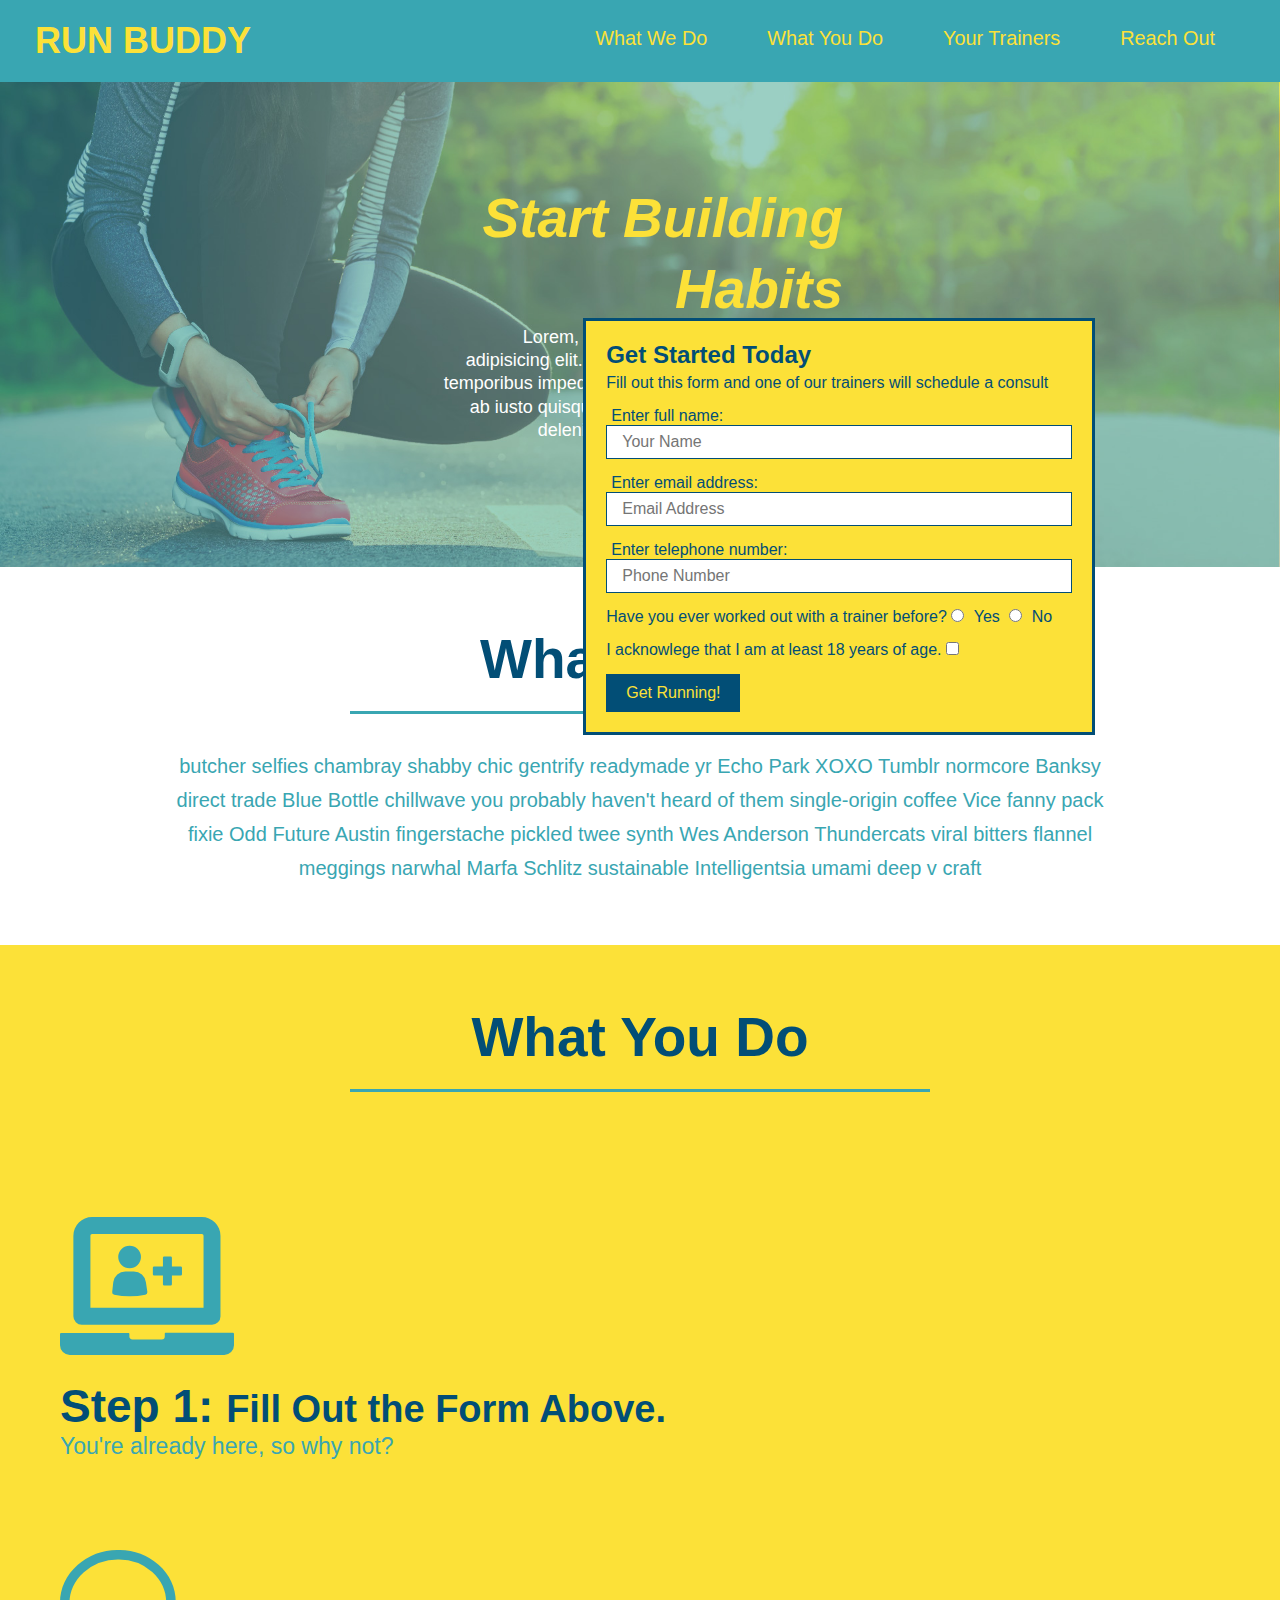
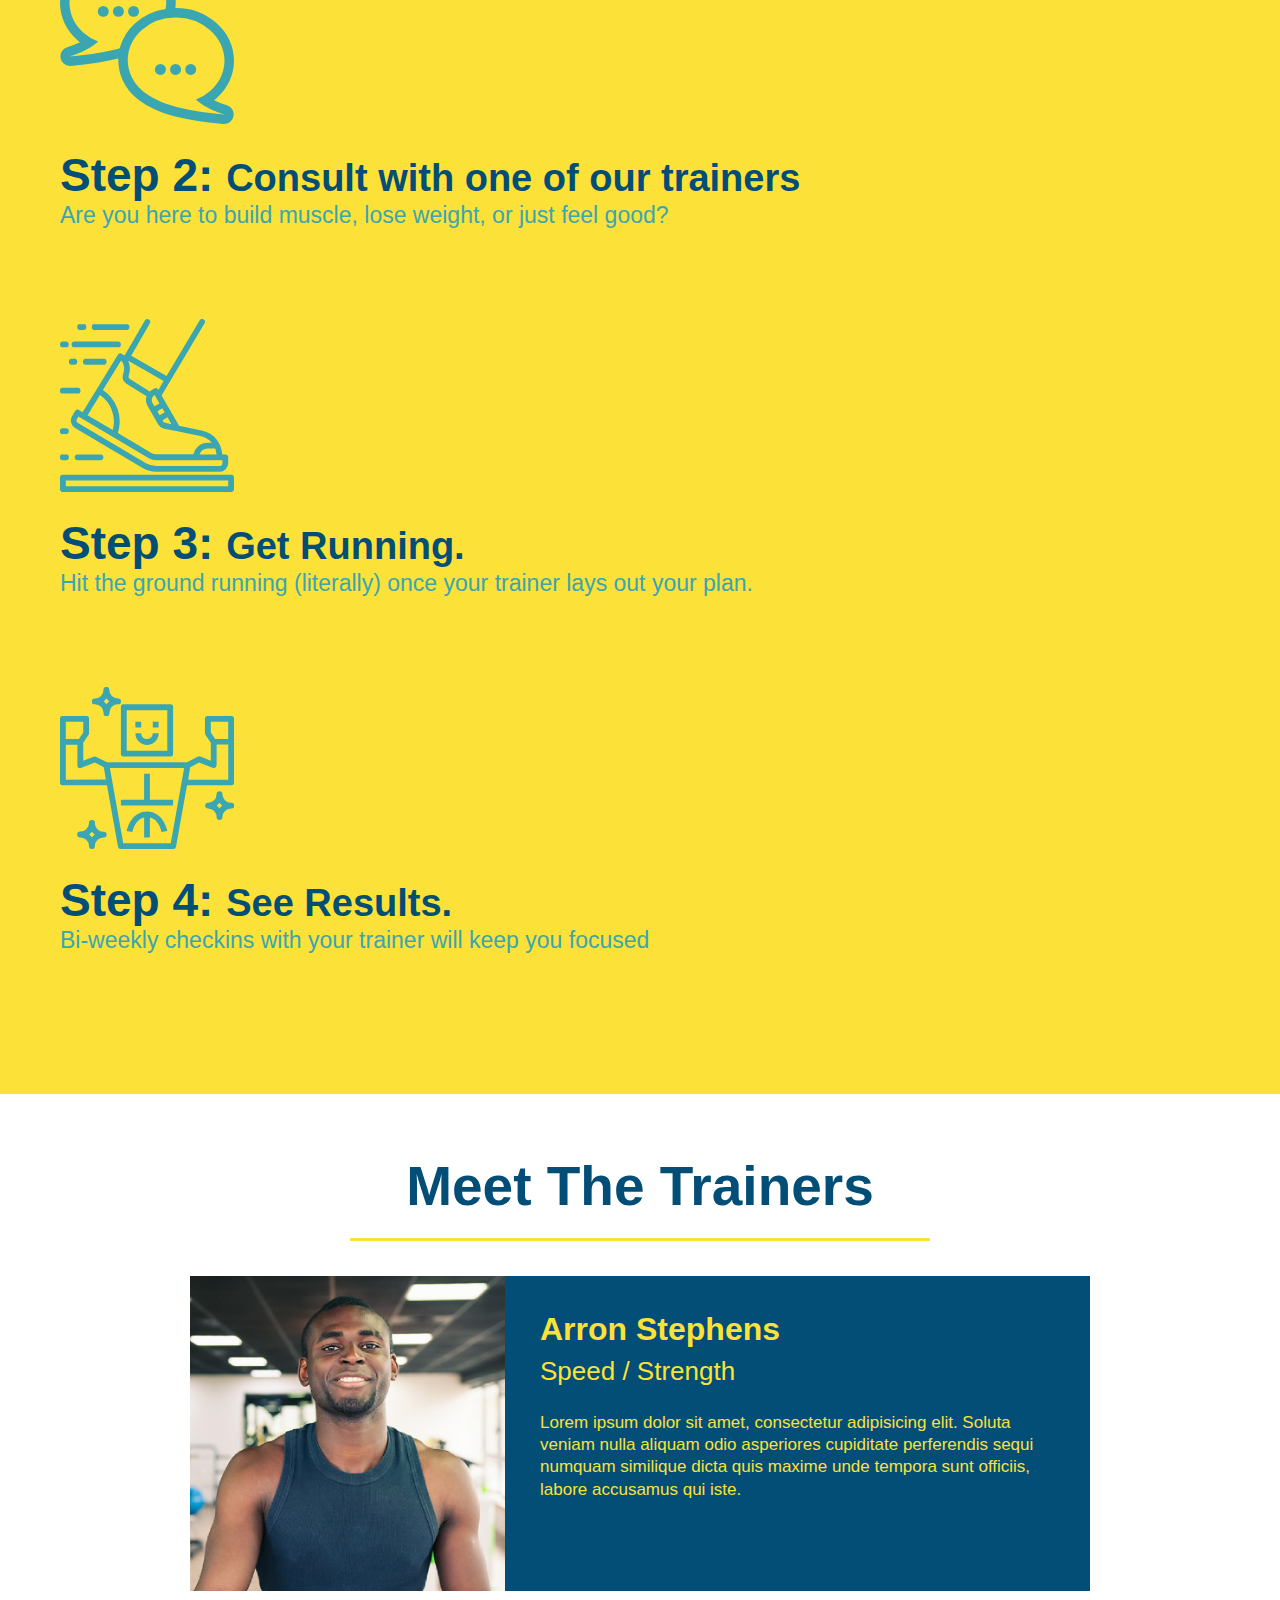
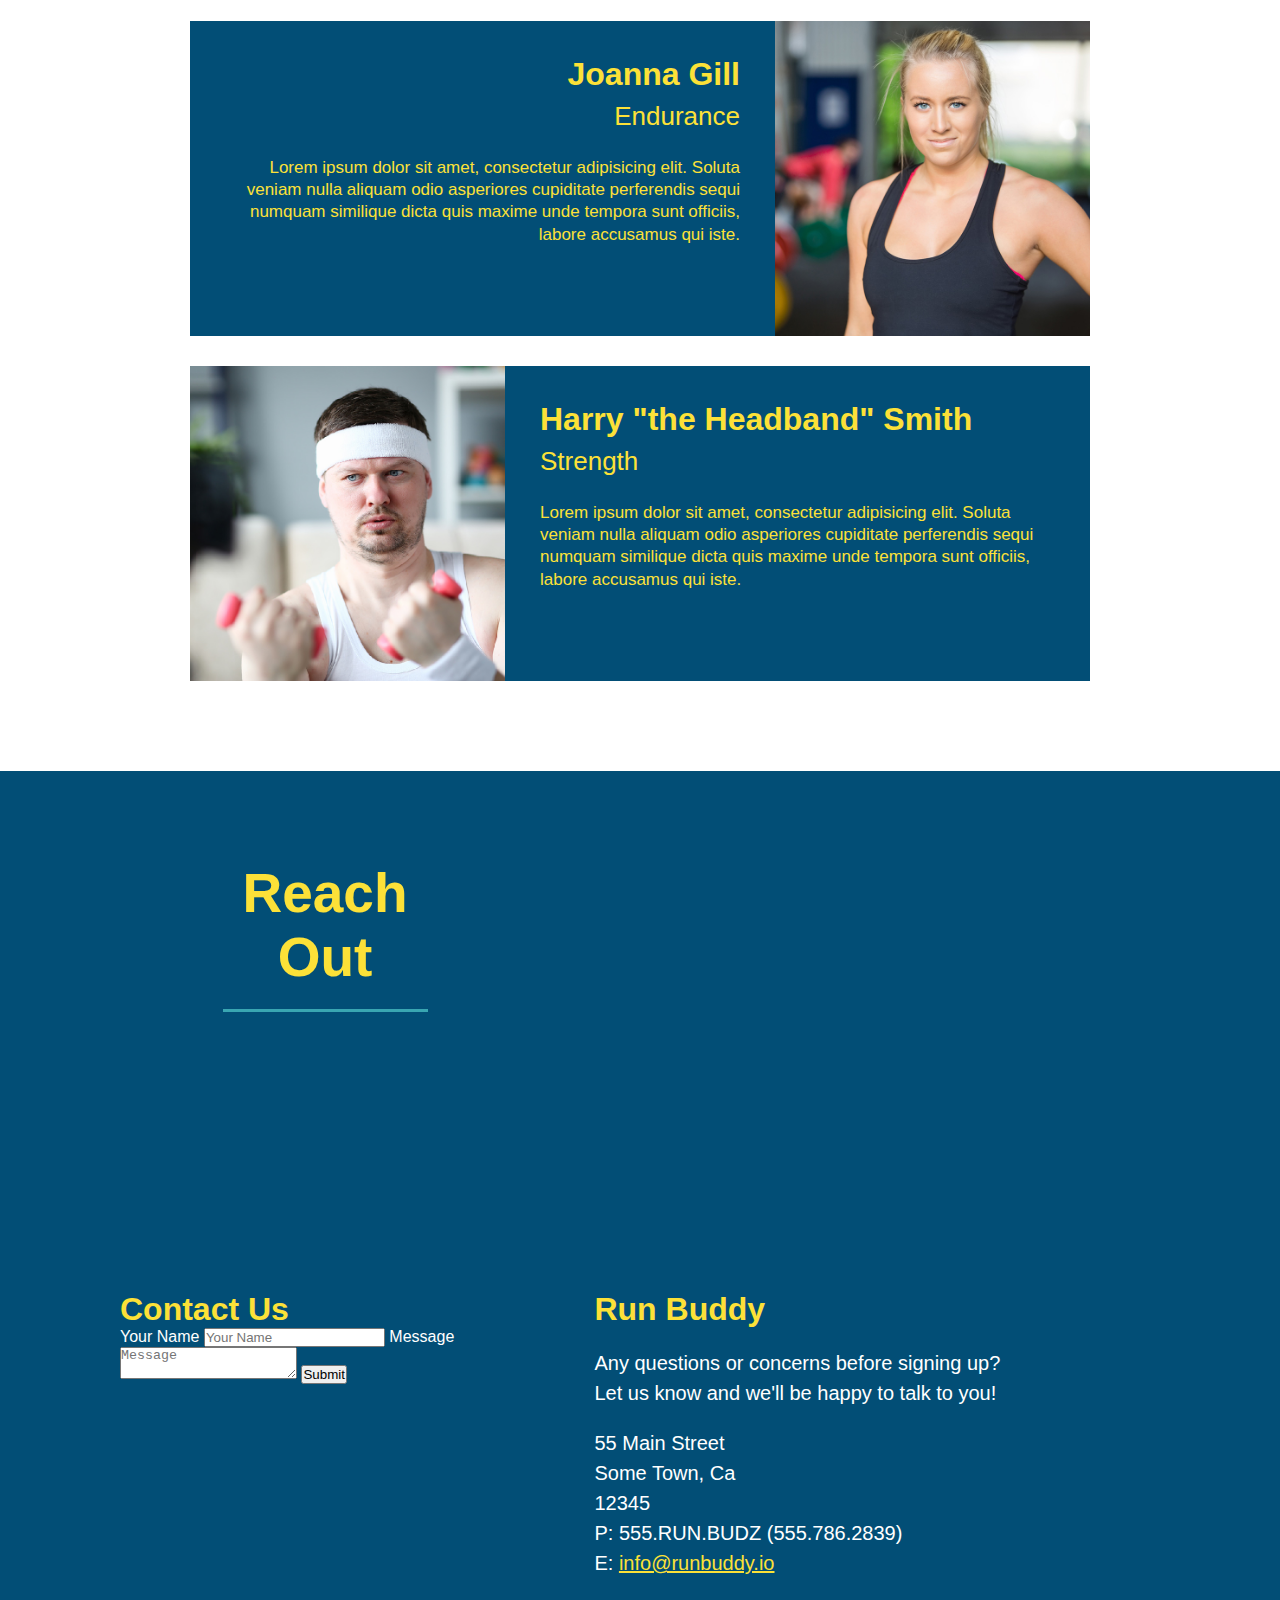
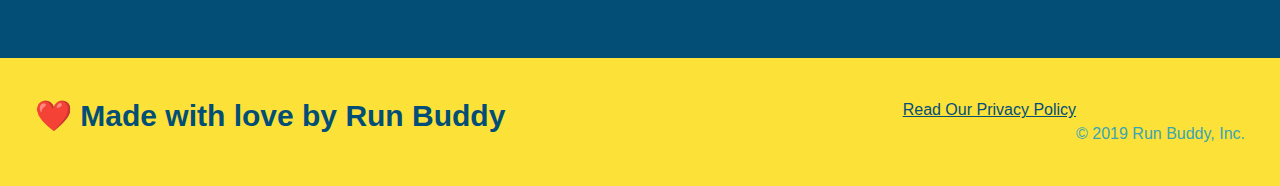
==== index.html @ 44c0817c "added flex-row to titles" ====
<!DOCTYPE html>
<html lang="en">
    <head>
        <link rel="stylesheet" href="./assets/css/style.css"/>
        <meta charset="UTF-8" />
        <title>Run Buddy</title>
    </head>
    <body>

        <!-- navigation -->
        <header>

            <h1>
                RUN BUDDY
            </h1>

            <nav>
                
                <!-- Unordered list element -->
                <ul>
                    <!-- List item element-->
                    <li>
                        <!-- Anchor element -->
                        <a href="#what-we-do">What We Do</a>
                    </li>

                    <li>
                        <a href="#what-you-do">What You Do</a>
                    </li>

                    <li>
                        <a href="#your-trainers">Your Trainers</a>
                    </li>

                    <li>
                        <a href="#reach-out">Reach Out</a>
                    </li>
                </ul>
            </nav>
        </header>

        <!-- hero/jumbotron -->
        <section class="hero">

            <div class="hero-cta">
                <h2>Start Building Habits</h2>
                <p>Lorem, ipsum dolor sit amet consectetur adipisicing elit. Perferendis laudantium dolorem temporibus impedit dolores dignissimos odit, quod ab iusto quisquam fugiat, quibusdam similique, deleniti velit quae sunt. Consequuntur, voluptatibus dignissimos!</p>
            </div>

            <div class="hero-form">
                <h3>Get Started Today</h3>
                <p>Fill out this form and one of our trainers will schedule a consult</p>
            <form>
                <label for="name">Enter full name:</label>
                <input type="text" placeholder="Your Name" name="name" id="name" class="form-input"/>

                <label for="email">Enter email address:</label>
                <input type="email" placeholder="Email Address" name="email" id="email" class="form-input"/>

                <label for="phone">Enter telephone number:</label>
                <input type="tel" placeholder="Phone Number" name="phone" id="phone" class="form-input"/>
                 </p>
                <p>
                    Have you ever worked out with a trainer before?
                    <input type="radio" name="trainer-confirm" id="trainer-yes" />
                    <label for="trainer-yes">Yes</label>
                    <input type="radio" name="trainer-confirm" id="trainer-no" />
                    <label for="trainer-no">No</label>

                </p>
                <p>
                    I acknowlege that I am at least 18 years of age.
                    <input type="checkbox" name="age-confirm" id="age-yes" />
                    
                </p>
                <button type="submit">
                    Get Running!
                </button>
            </form>
            </div>

            <!-- End Hero -->

        </section>

        <!-- "What We Do" section-->
        <section id="what-we-do" class="intro">
            <div class="flex-row">
                <h2 class="section-title primary border">What We Do</h2>
            </div> 
                <div class="flex-row">
                    <p>
                     butcher selfies chambray shabby chic gentrify readymade yr Echo Park XOXO Tumblr normcore Banksy direct trade Blue Bottle chillwave you probably haven't heard of them single-origin coffee Vice fanny pack fixie Odd Future Austin fingerstache pickled twee synth Wes Anderson Thundercats viral bitters flannel meggings narwhal Marfa Schlitz sustainable Intelligentsia umami deep v craft
                     </p>
                </div>
        </section>

        <!-- "What You Do" section-->
        <section id="what-you-do" class="steps">
            <div class="flex-row">
                <h2 class="section-title secondary-border">What You Do</h2>
            </div>

            <div>
                <img src="./assets/images/step-1.svg" alt="">
                <h3>Step 1: <span>Fill Out the Form Above.</span></h3>
                <p>You're already here, so why not?</p>
            </div>

            <div>
                <img src="./assets/images/step-2.svg" alt="">
                <h3>Step 2: <span>Consult with one of our trainers</span></h3>
                <p>Are you here to build muscle, lose weight, or just feel good?</p>
            </div>

            <div>
                <img src="./assets/images/step-3.svg" alt="">
                <h3>Step 3: <span>Get Running.</span></h3>
                <p>Hit the ground running (literally) once your trainer lays out your plan.</p>
            </div>

            <div>
                <img src="./assets/images/step-4.svg" alt="">
                <h3>Step 4: <span>See Results.</span></h3>
                <p>Bi-weekly checkins with your trainer will keep you focused</p>
            </div>
        </section>

        <!-- "meet the trainers" section-->
        <section id="your-trainers" class="trainers">
            <div class="flex-row">
                <h2 class="section-title primary-border">Meet The Trainers</h2>
            </div>

                <article class="trainer">
                <img src="./assets/images/trainer-1.jpg" alt="Arron Stephens in his workout clothes, ready to pump iron" />
                <div class="trainer-bio text-left">
                <h3>Arron Stephens</h3>
                <h4>Speed / Strength</h4>
                <p>
                    Lorem ipsum dolor sit amet, consectetur adipisicing elit. Soluta veniam nulla aliquam odio asperiores cupiditate perferendis sequi numquam similique dicta quis maxime unde tempora sunt officiis, labore accusamus qui iste.
                </p>
            </div>
            </article>

            <article class="trainer-2">
                <div class="trainer-bio text-right">
                <h3>Joanna Gill</h3>
                <h4>Endurance</h4>
                <p>
                    Lorem ipsum dolor sit amet, consectetur adipisicing elit. Soluta veniam nulla aliquam odio asperiores cupiditate perferendis sequi numquam similique dicta quis maxime unde tempora sunt officiis, labore accusamus qui iste.
                </p>
            </div>
            <img src="./assets/images/trainer-2.jpg" alt="Joanna Gill cooling off after a workout" />
            </article>

            <article class="trainer">
                <img src="./assets/images/trainer-3.jpg" alt="Harry Smith wearing a headband and lifting comically small pink weights" />
                <div class="trainer-bio text-left">
                <h3>Harry "the Headband" Smith</h3>
                <h4>Strength</h4>
                <p>
                    Lorem ipsum dolor sit amet, consectetur adipisicing elit. Soluta veniam nulla aliquam odio asperiores cupiditate perferendis sequi numquam similique dicta quis maxime unde tempora sunt officiis, labore accusamus qui iste.
                </p>
            </div>
            </article>
        </section>

        <!-- "reach out" section-->
        <section class="reach-out" id="reach-out">
            <div class="flex-row">
                <h2 class="section-title secondary-border">Reach Out</h2>
            </div>
            
            <div class="contact-info">
                <iframe src="https://www.google.com/maps/embed?pb=!1m18!1m12!1m3!1d3145.98929228166!2d-120.42271459999999!3d37.954035999999995!2m3!1f0!2f0!3f0!3m2!1i1024!2i768!4f13.1!3m3!1m2!1s0x8090c46e315aaf1b%3A0xb32d2fcd2023b726!2sMain%20St%2C%20Jamestown%2C%20CA%2095327!5e0!3m2!1sen!2sus!4v1584770293893!5m2!1sen!2sus" height="600" width="450" frameborder="0" style="border:0;" allowfullscreen="" aria-hidden="false" tabindex="0"></iframe>
            </div>

            <div class="contact-info">
                <h3>Contact Us</h3>
                <form>
                    <label for="contact-name">Your Name</label>
                    <input type="text" id="contact-name" placeholder="Your Name">

                    <label for="contact-message">Message</label>
                    <textarea id="contact-message" placeholder="Message"></textarea>
                    <button type="submit">Submit</button>
                </form>
            </div>

            <div>
                <h3>Run Buddy</h3>
                <p>Any questions or concerns before signing up?
                    <br />
                    Let us know and we'll be happy to talk to you!
                </p>
                <address>
                    55 Main Street <br/>
                    Some Town, Ca <br/>
                    12345<br/>
                    P: 555.RUN.BUDZ (555.786.2839)<br/>
                    E: <a href="mailto:info@runbuddy.io">info@runbuddy.io</a>
                </address>
            </div>
        </section>

        <!-- footer -->
        <footer>
            <h2>❤️ Made with love by Run Buddy</h2>

            <div>
                <a href="./privacy-policy.html">Read Our Privacy Policy</a><br />
                &copy; 2019 Run Buddy, Inc.
            </div>
        </footer>

    </body>
</html>
---- assets/css/style.css ----
body {
    color: #39a6b2;
    font-family: Helvetica, Arial, sans-serif;
}

/* apply styles to <header> */
header {
    padding: 20px 35px;
    background-color: #39a6b2;
    display: flex;
    justify-content: space-between;
    flex-wrap: wrap;
}

header h1 {
    font-weight: bold;
    font-size: 36px;
    color: #fce138;
    margin: 0;
}

header a {
    text-decoration: none;
    color: #fce138;
}

header nav {
    margin: 7px 0;
}

header nav ul {
    display: flex;
    flex-wrap: wrap;
    justify-content: space-between;
    align-items: center;
    list-style: none;
}

header nav ul li a {
    margin: 0 30px;
    font-weight: lighter;
    font-size: 1.55vw;
}

header h1 {
    font-weight: bold;
    font-size: 36px;
    color: #fce138;
    margin: 0;
    display: inline;
}

* {
    margin: 0;
    padding: 0;
    box-sizing: border-box;
}

footer {
    background: #fce138;
    width: 100%;
    padding: 40px 35px;
    display: flex;
    justify-content: space-between;

flex-wrap: wrap;}

footer h2 {
   
    color: #024e76;
    font-size: 30px;
    margin: 0;
}

footer div {
    display: flex;
    line-height: 1.5;
    text-align: right;
}

footer a {
    color: #024e79;
}

section {
    padding: 60px;
}

.hero {
    background-image: url(../images/hero-bg.jpg);
    background-size: cover;
    background-position: center;
    display: flex;
    justify-content: center;
    flex-wrap: wrap;

}

.hero-form {
    color: #024e76;
    background-color: #fce138;
    padding: 20px;
    width: 40%;
    border-style: solid;
    border-width: 3px;
    border-color: #024e76;
    position: absolute;
    bottom: 120px;
    right: 140px;
    margin: 3.5%;
}

.hero-form h3 {
    font-size: 24px;
    margin: 0px;
}

.hero-form p {
    margin: 5px 0 15px 0;
}

.form-input {
    border: 1px solid #024e76;
    display: block;
    padding: 7px 15px;
    font-size: 16px;
    color: #024e76;
    width: 100%;
    margin-bottom: 15px;
}

.hero-form label {
    margin: 0 5px;
}

.hero-form button {
    color: #fce138;
    background-color: #024e76;
    border: none;
    padding: 10px 20px;
    font-size: 16px;
    
}

.hero-cta {
    color: #fff;
    font-size: 18px;
    text-align: right;
    width: 35%;
    margin: 3.5%;
    line-height: 1.3;
}

.hero-cta h2 {
    color: #fce138;
    font-size: 55px;
    font-style: italic;
}

.intro p {
    line-height: 1.7;
    color: #39a6b2;
    width: 80%;
    font-size: 20px;
    margin: 0 auto;
    text-align: center;
}

.steps {
    background: #fce138;
}

.section-title {
font-size: 55px;
color: #024e76;
border-bottom: 3px solid;
border-color: #39a6b2;
padding-bottom: 20px;
text-align: center;
margin: 0 auto 35px auto;
width: 50%;
}

.primary-border {
    border-color: #fce138;
}

.secondary-border {
    border-color: #39a6b2;
}

.steps div {
    margin-bottom: 80px;
}

.steps img {
    width: 15%;
    margin: 10PX 0;
}

.steps h3 {
    color: #024e76;
    font-size: 46px;
    margin-top: 10px;
}

.steps p {
    color: #39a6b2;
    font-size: 23px;
}

.steps span {
    font-size: 38px;
}

.trainers {
}

.trainer {
    width: 900px;
    margin: 0 auto 30px auto;
    background: #024e76;
    color: #fce138;
    overflow: auto;
}

.trainer-2 {
    width: 900px;
    margin: 0 auto 30px auto;
    background: #024e76;
    color: #fce138;
    overflow: auto;
}

.trainer img {
    width: 35%;
    float: left;
}

.trainer-2 img {
    width: 35%;
    float: left;
}

.trainer p {
    float: right;
}

.trainer-2 img {
    float: right;
}

.trainer-2 p {
    float: left;
}

.trainer-bio {
    padding: 35px;
    float: left;
    width: 65%;
    overflow: auto;
}

.text-left {
    text-align: left;
}

.text-right {
    text-align: right;
}

.trainer-bio h3 {
    font-size: 32px;
    margin-bottom: 8px;
}

.trainer-bio h4 {
    font-weight: lighter;
    font-size: 26px;
    margin-bottom: 25px;
}

.trainer-bio p {
    font-size: 17px;
    line-height: 1.3;
}

.reach-out {
   background: #024e76;
}

.reach-out h2 {
    color: #fce138;
}

.reach-out iframe {
    height: 400px;
    width: 400px;
    float: left;
}

.reach-out div {
   width: 410px;
   display: inline-block;
    vertical-align: top;
    text-align: left;
    margin: 30px 0 0 60px;
    color: white;
}

.reach-out h3 {
    color: #fce138;
    font-size: 32px;
}

.reach-out p, .reach-out address {
    margin: 20px 0;
    line-height: 1.5;
    font-size: 20px;
    font-style: normal;
}

.reach-out a {
    color: #fce138;
}

.flex-row {
    display: flex;
}
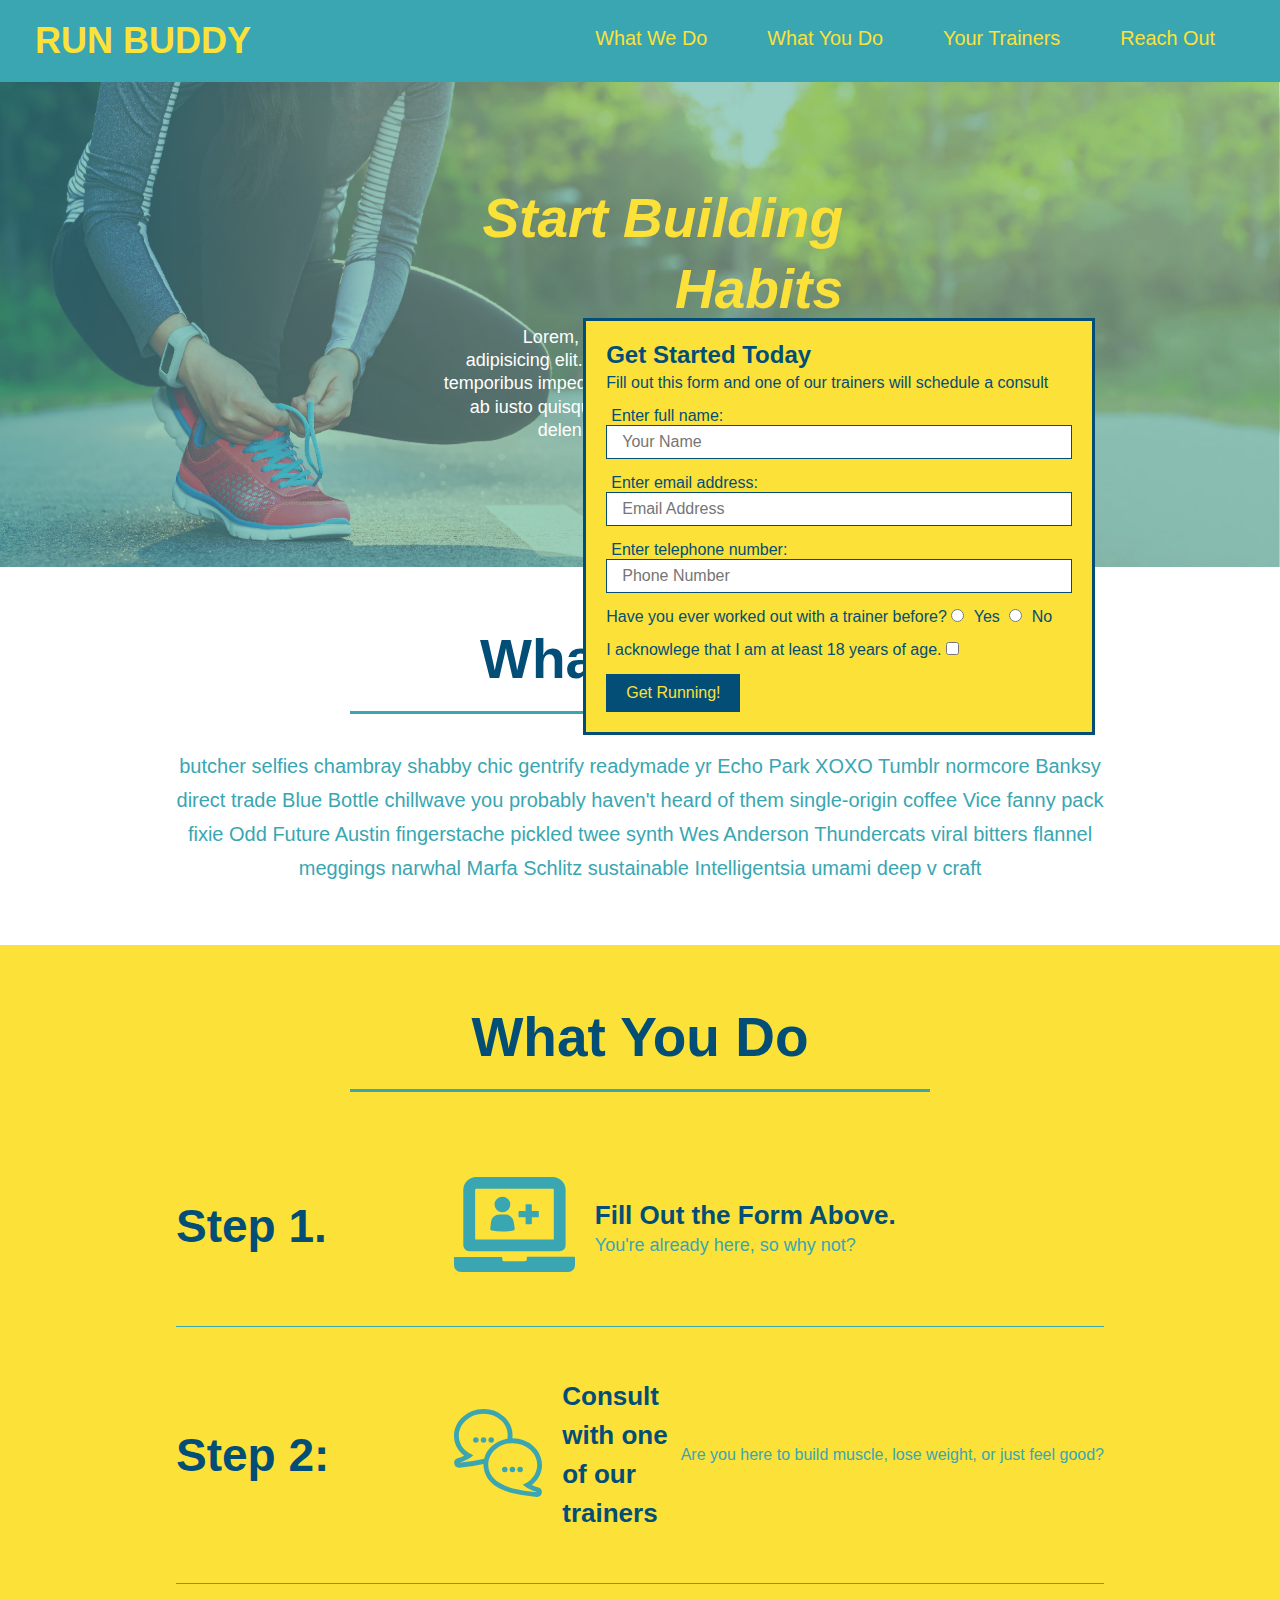
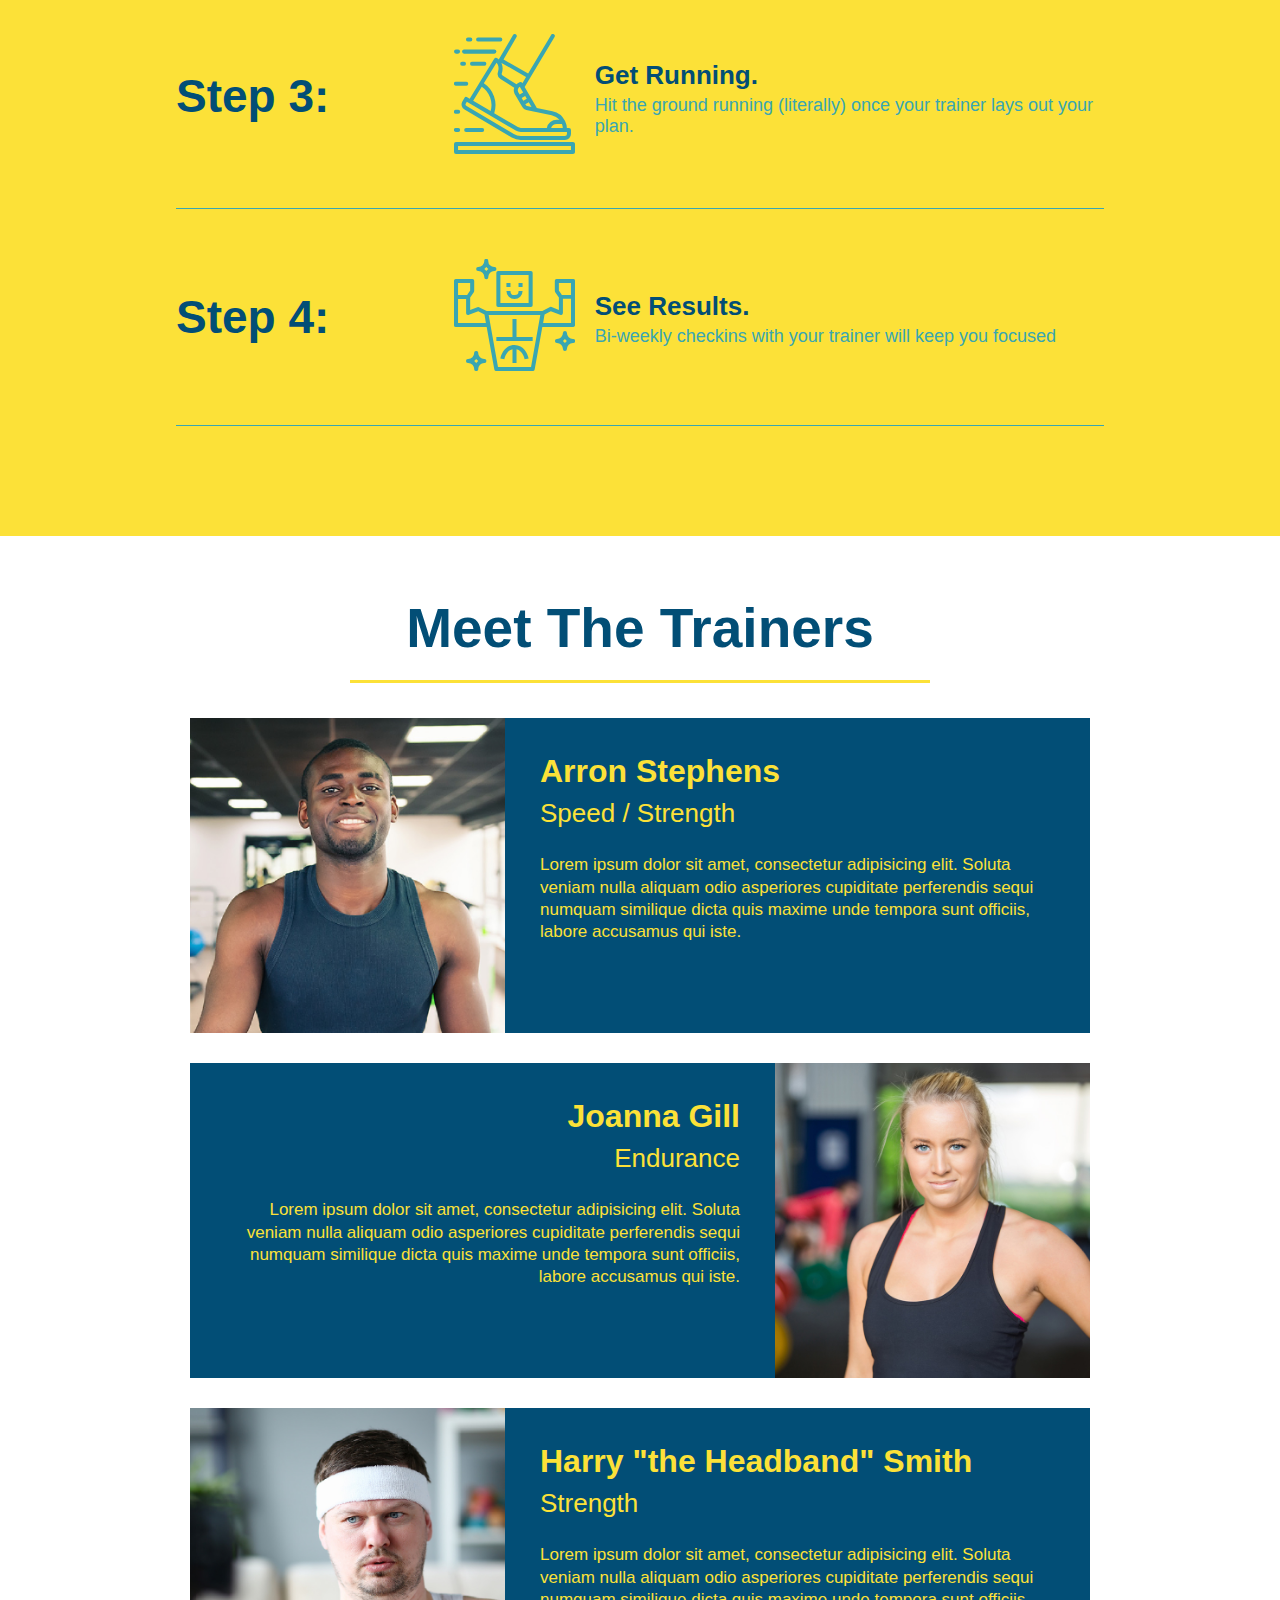
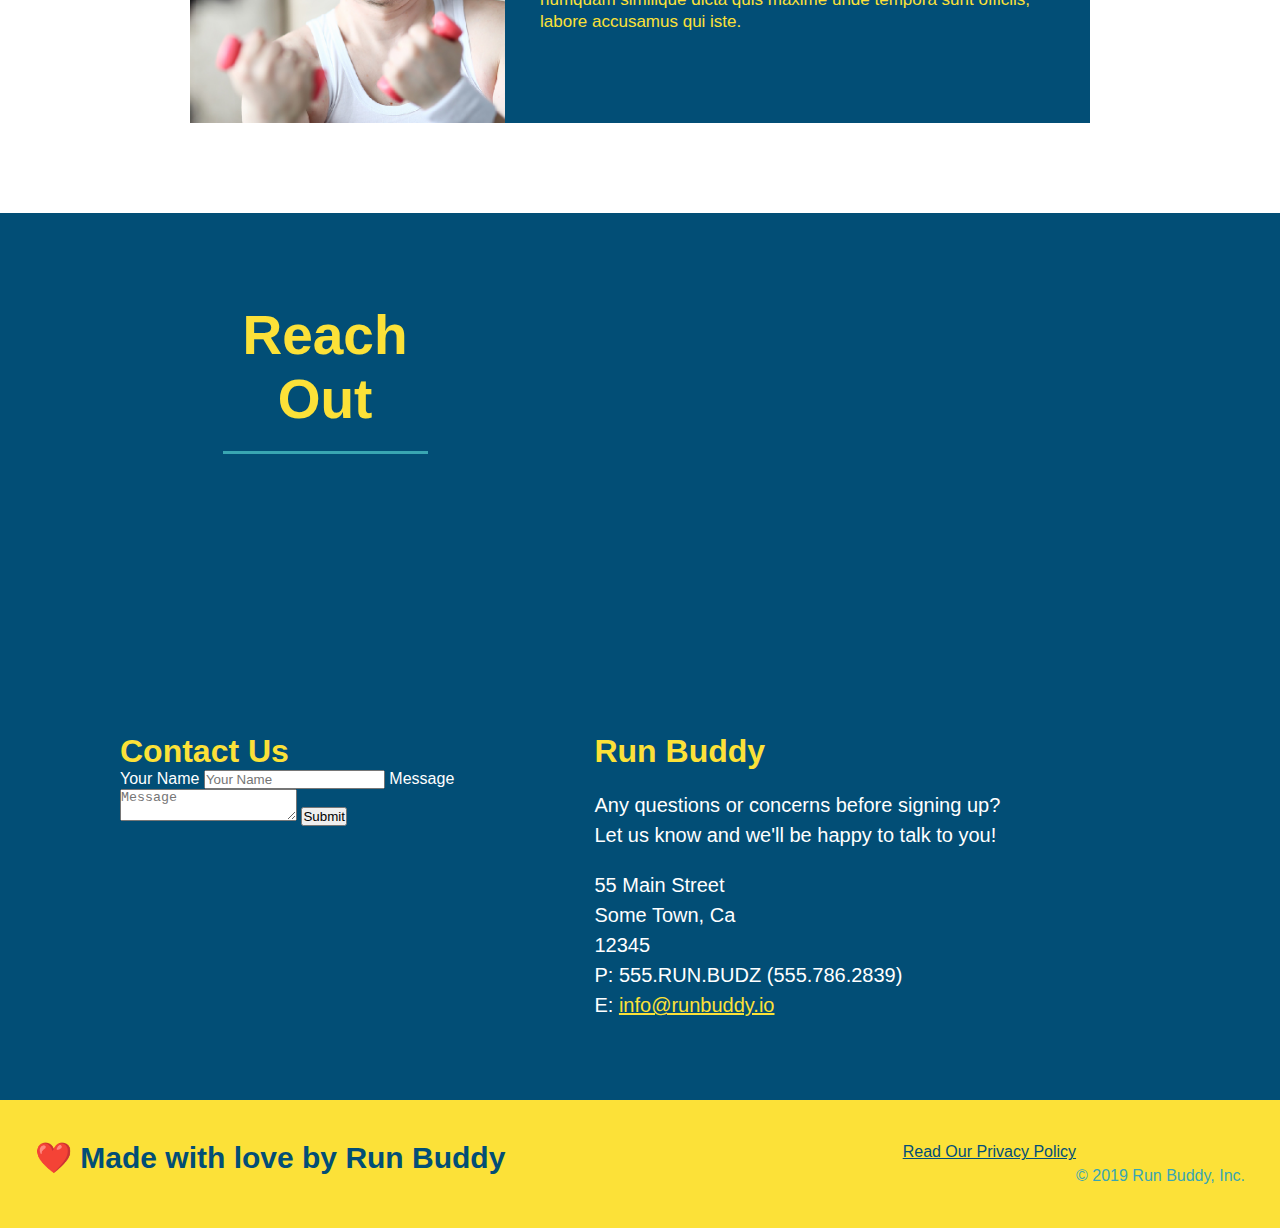
==== commit 82666379: "add flexbox to the steps" ====
--- a/index.html
+++ b/index.html
@@ -101,29 +101,57 @@
                 <h2 class="section-title secondary-border">What You Do</h2>
             </div>
 
-            <div>
-                <img src="./assets/images/step-1.svg" alt="">
-                <h3>Step 1: <span>Fill Out the Form Above.</span></h3>
-                <p>You're already here, so why not?</p>
-            </div>
-
-            <div>
-                <img src="./assets/images/step-2.svg" alt="">
-                <h3>Step 2: <span>Consult with one of our trainers</span></h3>
-                <p>Are you here to build muscle, lose weight, or just feel good?</p>
-            </div>
-
-            <div>
-                <img src="./assets/images/step-3.svg" alt="">
-                <h3>Step 3: <span>Get Running.</span></h3>
-                <p>Hit the ground running (literally) once your trainer lays out your plan.</p>
-            </div>
-
-            <div>
-                <img src="./assets/images/step-4.svg" alt="">
-                <h3>Step 4: <span>See Results.</span></h3>
-                <p>Bi-weekly checkins with your trainer will keep you focused</p>
-            </div>
+            <div class="step">
+                <h3>Step 1.</h3> 
+                <div class="step-info">
+                    <div class="step-img">
+                        <img src="./assets/images/step-1.svg" alt="">
+                    </div>
+                    <div class="step-text">
+                        <h4>Fill Out the Form Above.</h4>
+                        <p>You're already here, so why not?</p>
+                    </div>
+                </div>
+            </div>  
+
+            <div class="step">
+                <h3>Step 2:</h3>
+                <div class="step-info">
+                    <div class="step-img">
+                        <img src="./assets/images/step-2.svg" alt="">
+                    </div>
+                    <div class="step-text">
+                        <h4>Consult with one of our trainers</h4>
+                     </div>   <p>Are you here to build muscle, lose weight, or just feel good?</p>
+                </div>
+            </div>
+
+            <div class="step">
+                <h3>Step 3:</h3>
+                <div class="step-info">
+                    <div class="step-img">
+                        <img src="./assets/images/step-3.svg" alt="" />
+                    </div>
+                    <div class="step-text">  
+                    <h4>Get Running.</h4>
+                    <p>Hit the ground running (literally) once your trainer lays out your plan.</p>
+                    </div>
+                </div>
+             </div>    
+          
+         <div class="step">
+            <h3>Step 4:</h3>
+            <div class="step-info">
+                <div class="step-img">
+                    <img src="./assets/images/step-4.svg" alt="">
+                </div>
+                <div class="step-text">
+                    <h4>See Results.</h4>
+                    <p>Bi-weekly checkins with your trainer will keep you focused</p>
+                </div>
+            </div>
+         </div>
+           
         </section>
 
         <!-- "meet the trainers" section-->
--- a/assets/css/style.css
+++ b/assets/css/style.css
@@ -189,31 +189,56 @@
     border-color: #39a6b2;
 }
 
-.steps div {
-    margin-bottom: 80px;
-}
-
-.steps img {
-    width: 15%;
-    margin: 10PX 0;
-}
-
-.steps h3 {
+
+.step h3 {
     color: #024e76;
     font-size: 46px;
-    margin-top: 10px;
-}
-
-.steps p {
+}
+
+.step-text p {
     color: #39a6b2;
-    font-size: 23px;
-}
-
-.steps span {
-    font-size: 38px;
-}
-
-.trainers {
+    font-size: 18px;
+}
+
+.step-text h4 {
+    font-size: 26px;
+    line-height: 1.5;
+    color: #024e76
+}
+
+.step {
+    margin: 50px auto;
+    padding-bottom: 50px;
+    width: 80%;
+    border-bottom: 1px solid #39a6b2;
+    display: flex;
+    flex-wrap: wrap;
+    align-items: center;
+    justify-content: space-between;
+}
+
+.step h3 {
+    flex: 1 30%;
+}
+
+.step-info {
+    flex: 2 70%;
+    display: flex;
+    flex-wrap: wrap;
+    align-items: center;
+}
+
+.step-img {
+    flex: 1 12%;
+    margin-right: 20px;
+}
+
+.step-text {
+    flex: 12;
+}
+
+.step-img img {
+    max-width: 100%;
 }
 
 .trainer {
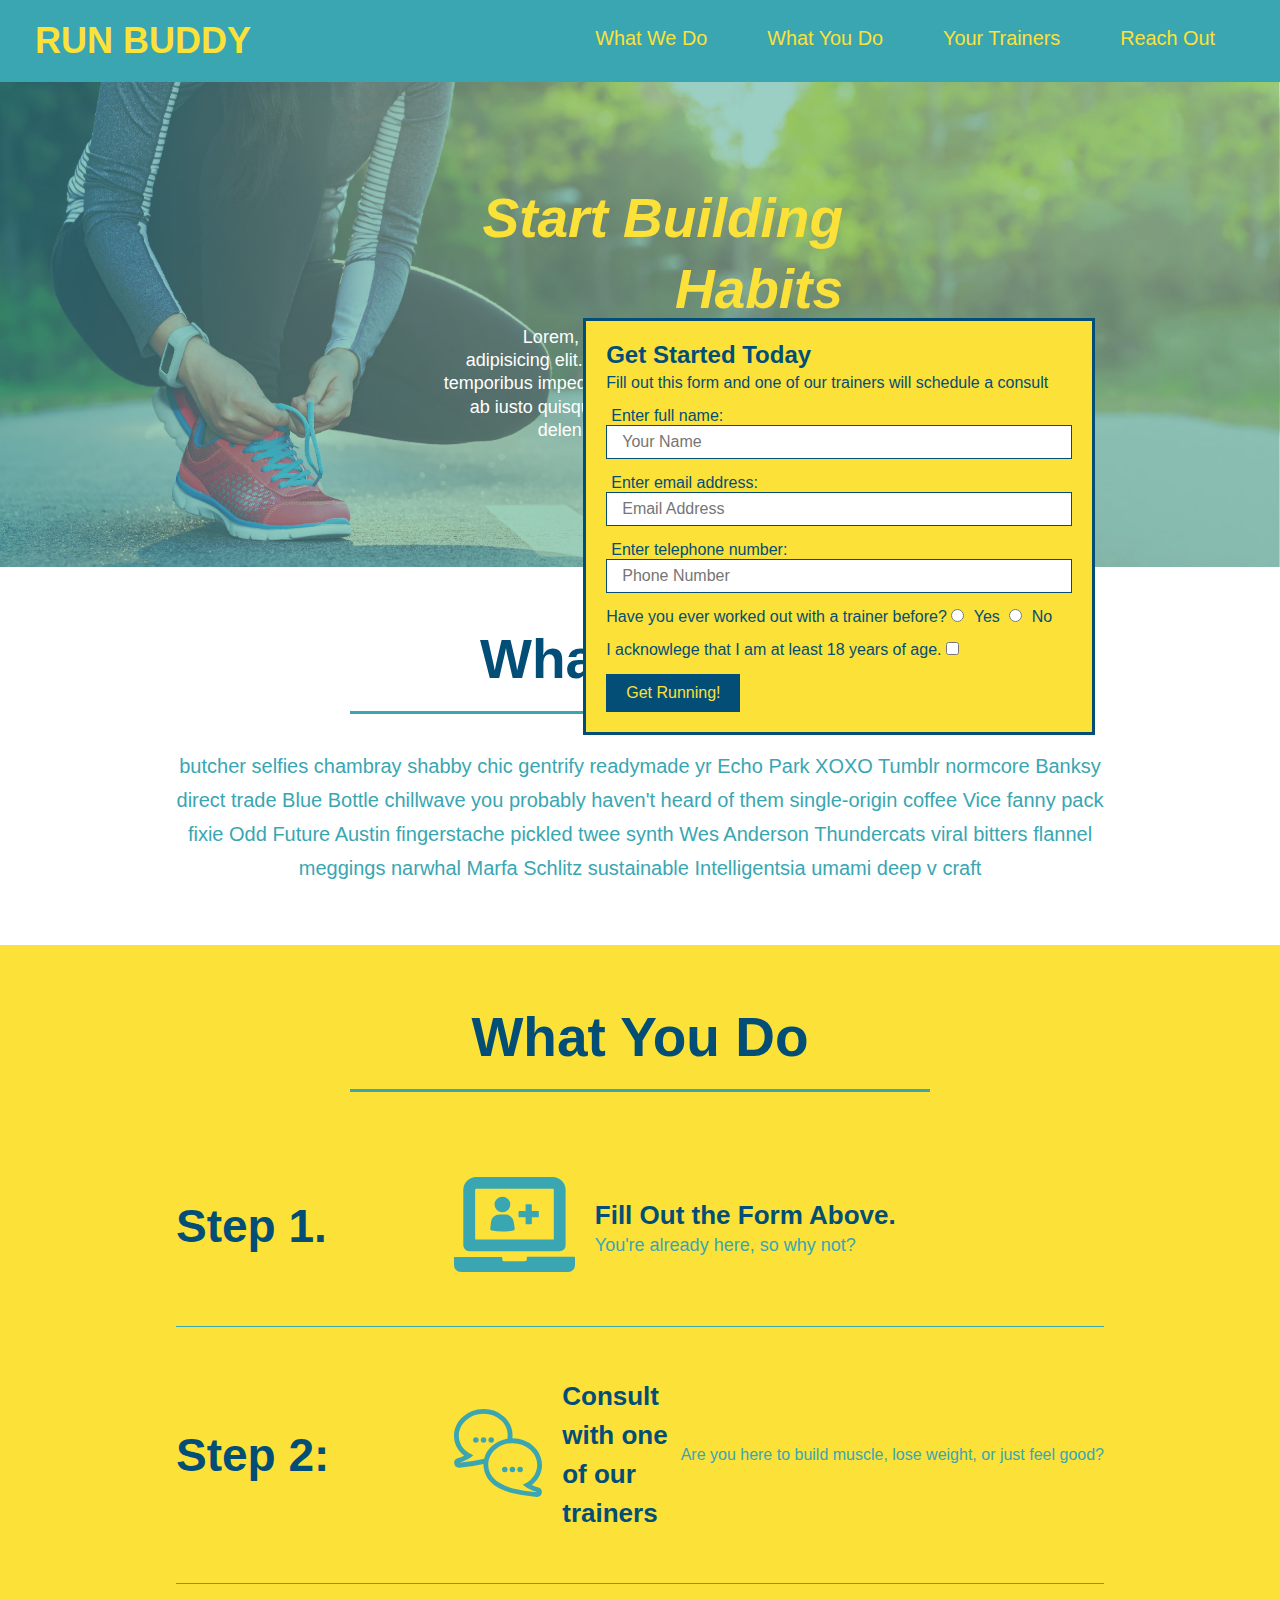
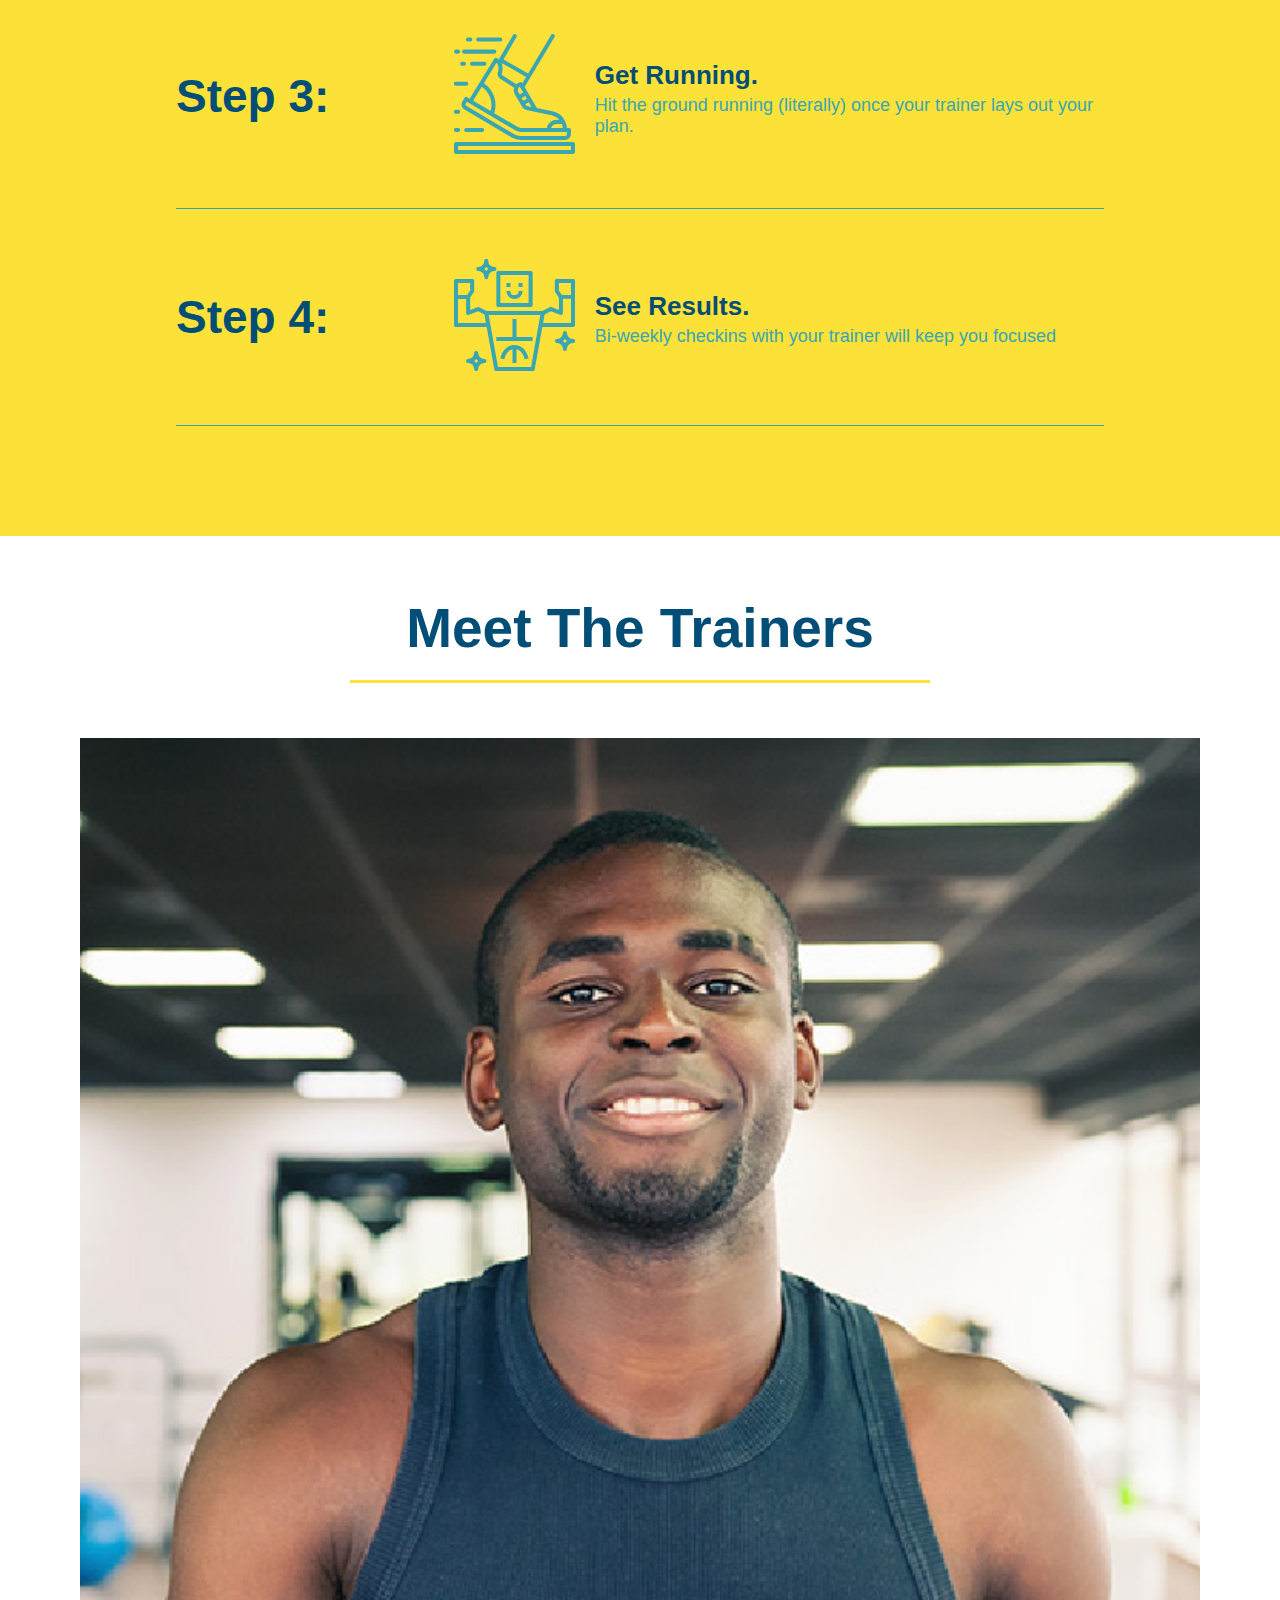
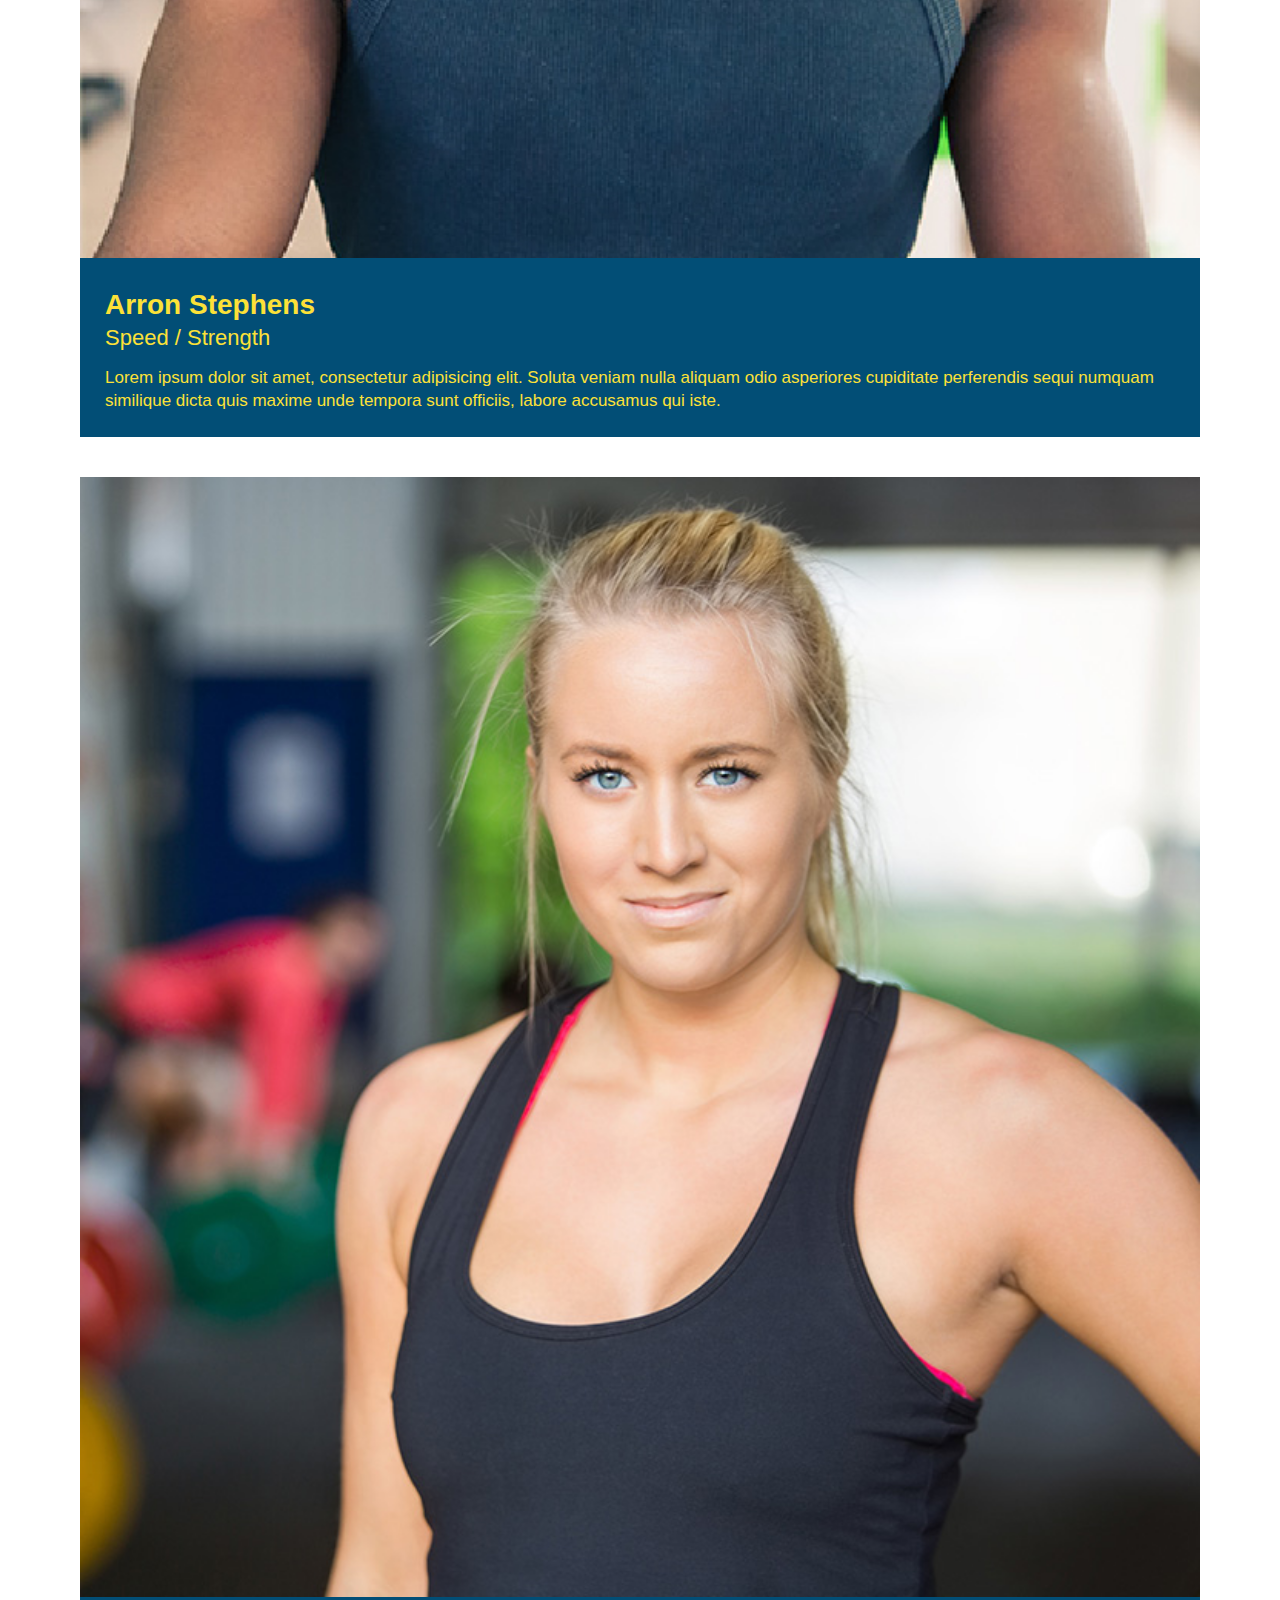
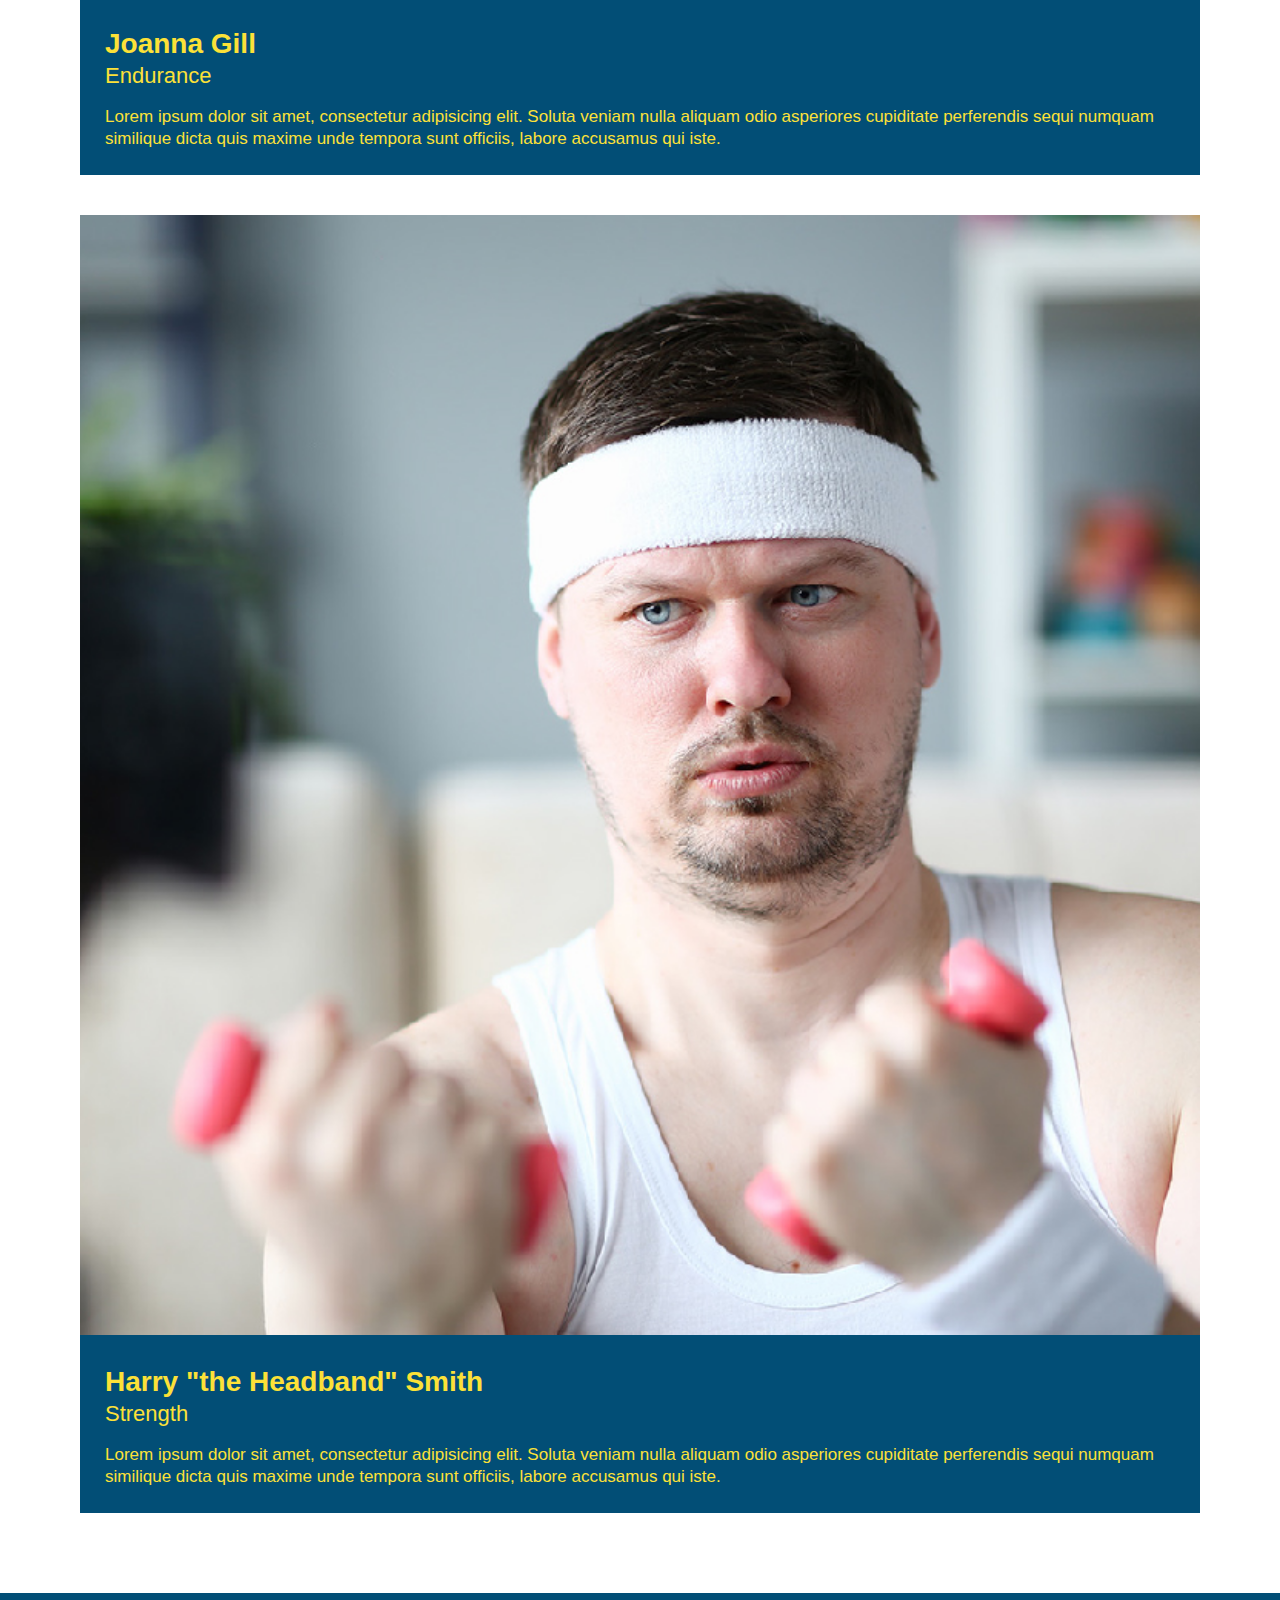
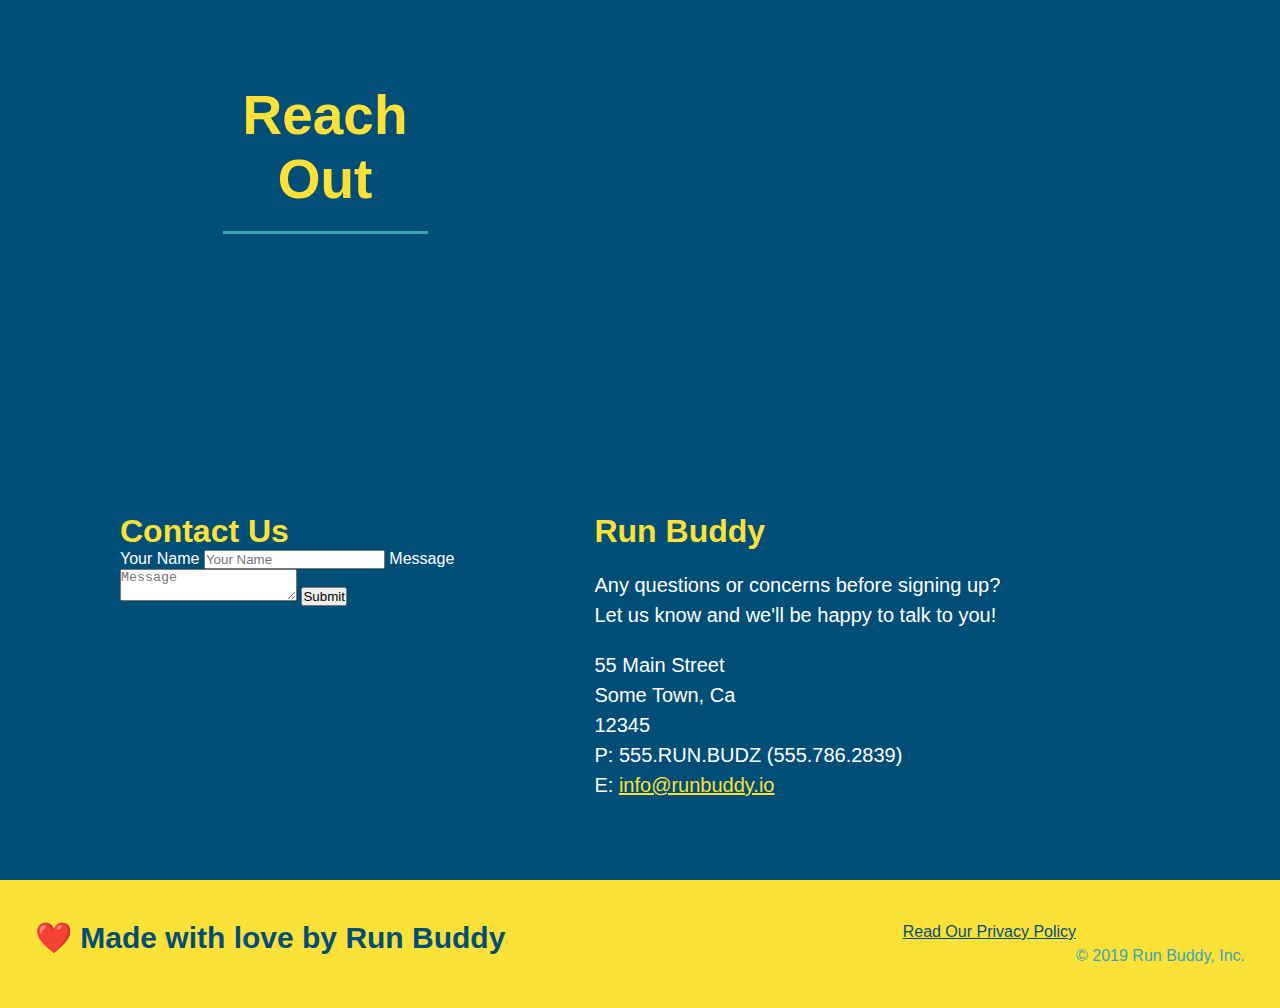
==== commit 3fb27f6e: "flexbox trainers debug" ====
--- a/index.html
+++ b/index.html
@@ -151,47 +151,53 @@
                 </div>
             </div>
          </div>
-           
+
         </section>
 
         <!-- "meet the trainers" section-->
-        <section id="your-trainers" class="trainers">
+        <section id="your-trainers">
             <div class="flex-row">
                 <h2 class="section-title primary-border">Meet The Trainers</h2>
             </div>
 
+            <div class="trainers">
                 <article class="trainer">
                 <img src="./assets/images/trainer-1.jpg" alt="Arron Stephens in his workout clothes, ready to pump iron" />
-                <div class="trainer-bio text-left">
-                <h3>Arron Stephens</h3>
-                <h4>Speed / Strength</h4>
+                <div class="trainer-bio">
+                <h3 class="trainer-name">Arron Stephens</h3>
+                <h4 class="trainer-role">Speed / Strength</h4>
                 <p>
                     Lorem ipsum dolor sit amet, consectetur adipisicing elit. Soluta veniam nulla aliquam odio asperiores cupiditate perferendis sequi numquam similique dicta quis maxime unde tempora sunt officiis, labore accusamus qui iste.
                 </p>
-            </div>
-            </article>
-
-            <article class="trainer-2">
-                <div class="trainer-bio text-right">
-                <h3>Joanna Gill</h3>
-                <h4>Endurance</h4>
-                <p>
-                    Lorem ipsum dolor sit amet, consectetur adipisicing elit. Soluta veniam nulla aliquam odio asperiores cupiditate perferendis sequi numquam similique dicta quis maxime unde tempora sunt officiis, labore accusamus qui iste.
-                </p>
-            </div>
-            <img src="./assets/images/trainer-2.jpg" alt="Joanna Gill cooling off after a workout" />
-            </article>
-
-            <article class="trainer">
-                <img src="./assets/images/trainer-3.jpg" alt="Harry Smith wearing a headband and lifting comically small pink weights" />
-                <div class="trainer-bio text-left">
-                <h3>Harry "the Headband" Smith</h3>
-                <h4>Strength</h4>
-                <p>
-                    Lorem ipsum dolor sit amet, consectetur adipisicing elit. Soluta veniam nulla aliquam odio asperiores cupiditate perferendis sequi numquam similique dicta quis maxime unde tempora sunt officiis, labore accusamus qui iste.
-                </p>
-            </div>
-            </article>
+                </div>
+                </article>
+            </div>
+ 
+             <div class="trainers">
+                <article class="trainer">
+                    <img src="./assets/images/trainer-2.jpg" alt="Joanna Gill cooling off after a workout" />
+                    <div class="trainer-bio">
+                        <h3 class="trainer-name">Joanna Gill</h3>
+                        <h4 class="trainer-role">Endurance</h4>
+                     <p>
+                        Lorem ipsum dolor sit amet, consectetur adipisicing elit. Soluta veniam nulla aliquam odio asperiores cupiditate perferendis sequi numquam similique dicta quis maxime unde tempora sunt officiis, labore accusamus qui iste.
+                     </p>
+                    </div>
+                </article>
+             </div>
+   
+            <div class="trainers">
+                 <article class="trainer">
+                    <img src="./assets/images/trainer-3.jpg" alt="Harry Smith wearing a headband and lifting comically small pink weights" />
+                    <div class="trainer-bio">
+                        <h3 class="trainer-name">Harry "the Headband" Smith</h3>
+                        <h4 class="trainer-role">Strength</h4>
+                         <p>
+                             Lorem ipsum dolor sit amet, consectetur adipisicing elit. Soluta veniam nulla aliquam odio asperiores cupiditate perferendis sequi numquam similique dicta quis maxime unde tempora sunt officiis, labore accusamus qui iste.
+                         </p>
+                    </div>
+                 </article>
+             </div>
         </section>
 
         <!-- "reach out" section-->
--- a/assets/css/style.css
+++ b/assets/css/style.css
@@ -241,73 +241,48 @@
     max-width: 100%;
 }
 
+.trainers {
+    width: 100%;
+    margin: 0 auto;
+    display: flex;
+    flex-wrap: wrap;
+    justify-content: space-around;
+}
+
 .trainer {
-    width: 900px;
-    margin: 0 auto 30px auto;
+    margin: 20px;
     background: #024e76;
     color: #fce138;
-    overflow: auto;
-}
-
-.trainer-2 {
-    width: 900px;
-    margin: 0 auto 30px auto;
-    background: #024e76;
-    color: #fce138;
-    overflow: auto;
-}
+    flex: 1;
+}
+
 
 .trainer img {
-    width: 35%;
-    float: left;
-}
-
-.trainer-2 img {
-    width: 35%;
-    float: left;
+    width: 100%;
 }
 
 .trainer p {
     float: right;
 }
 
-.trainer-2 img {
-    float: right;
-}
-
-.trainer-2 p {
-    float: left;
-}
-
 .trainer-bio {
-    padding: 35px;
-    float: left;
-    width: 65%;
+    padding: 25px;
     overflow: auto;
-}
-
-.text-left {
-    text-align: left;
-}
-
-.text-right {
-    text-align: right;
+    line-height: 1.3;
 }
 
 .trainer-bio h3 {
-    font-size: 32px;
-    margin-bottom: 8px;
+    font-size: 28px;
 }
 
 .trainer-bio h4 {
     font-weight: lighter;
-    font-size: 26px;
-    margin-bottom: 25px;
+    font-size: 22px;
+    margin-bottom: 15px;
 }
 
 .trainer-bio p {
     font-size: 17px;
-    line-height: 1.3;
 }
 
 .reach-out {
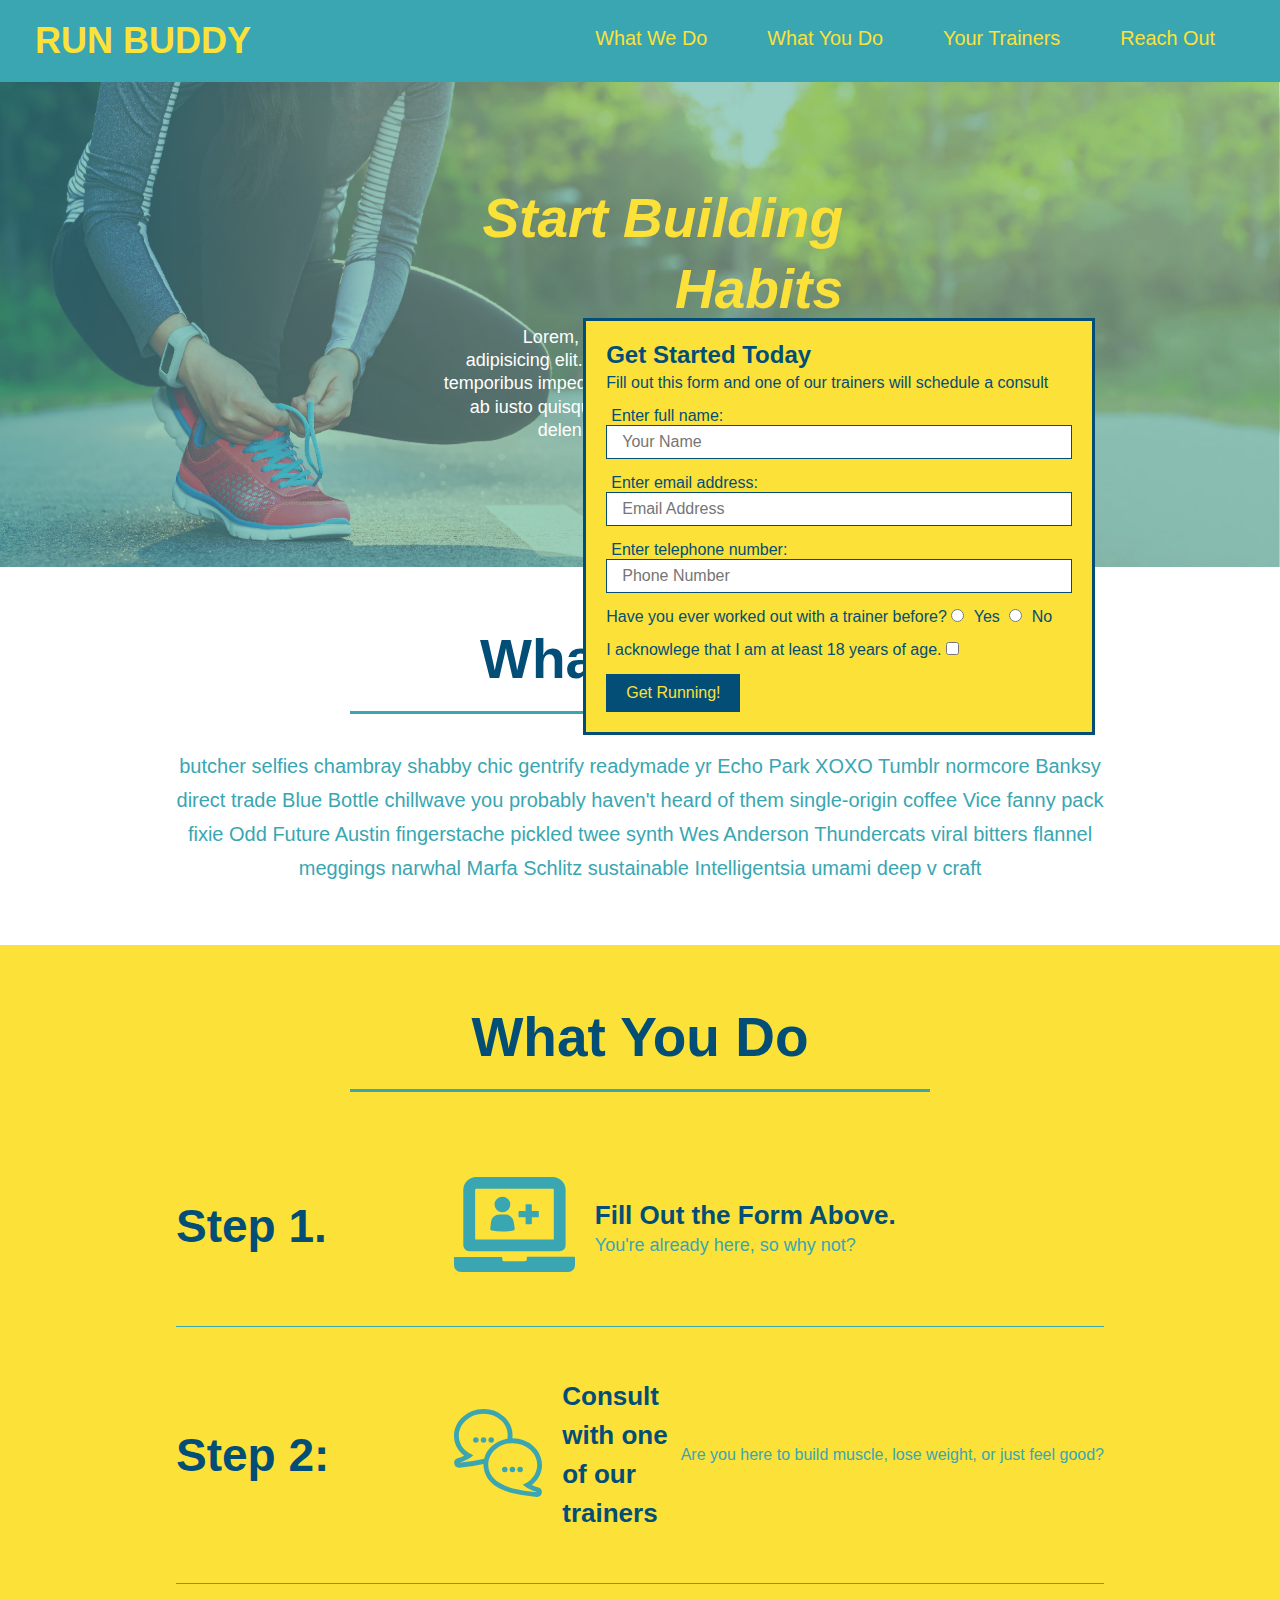
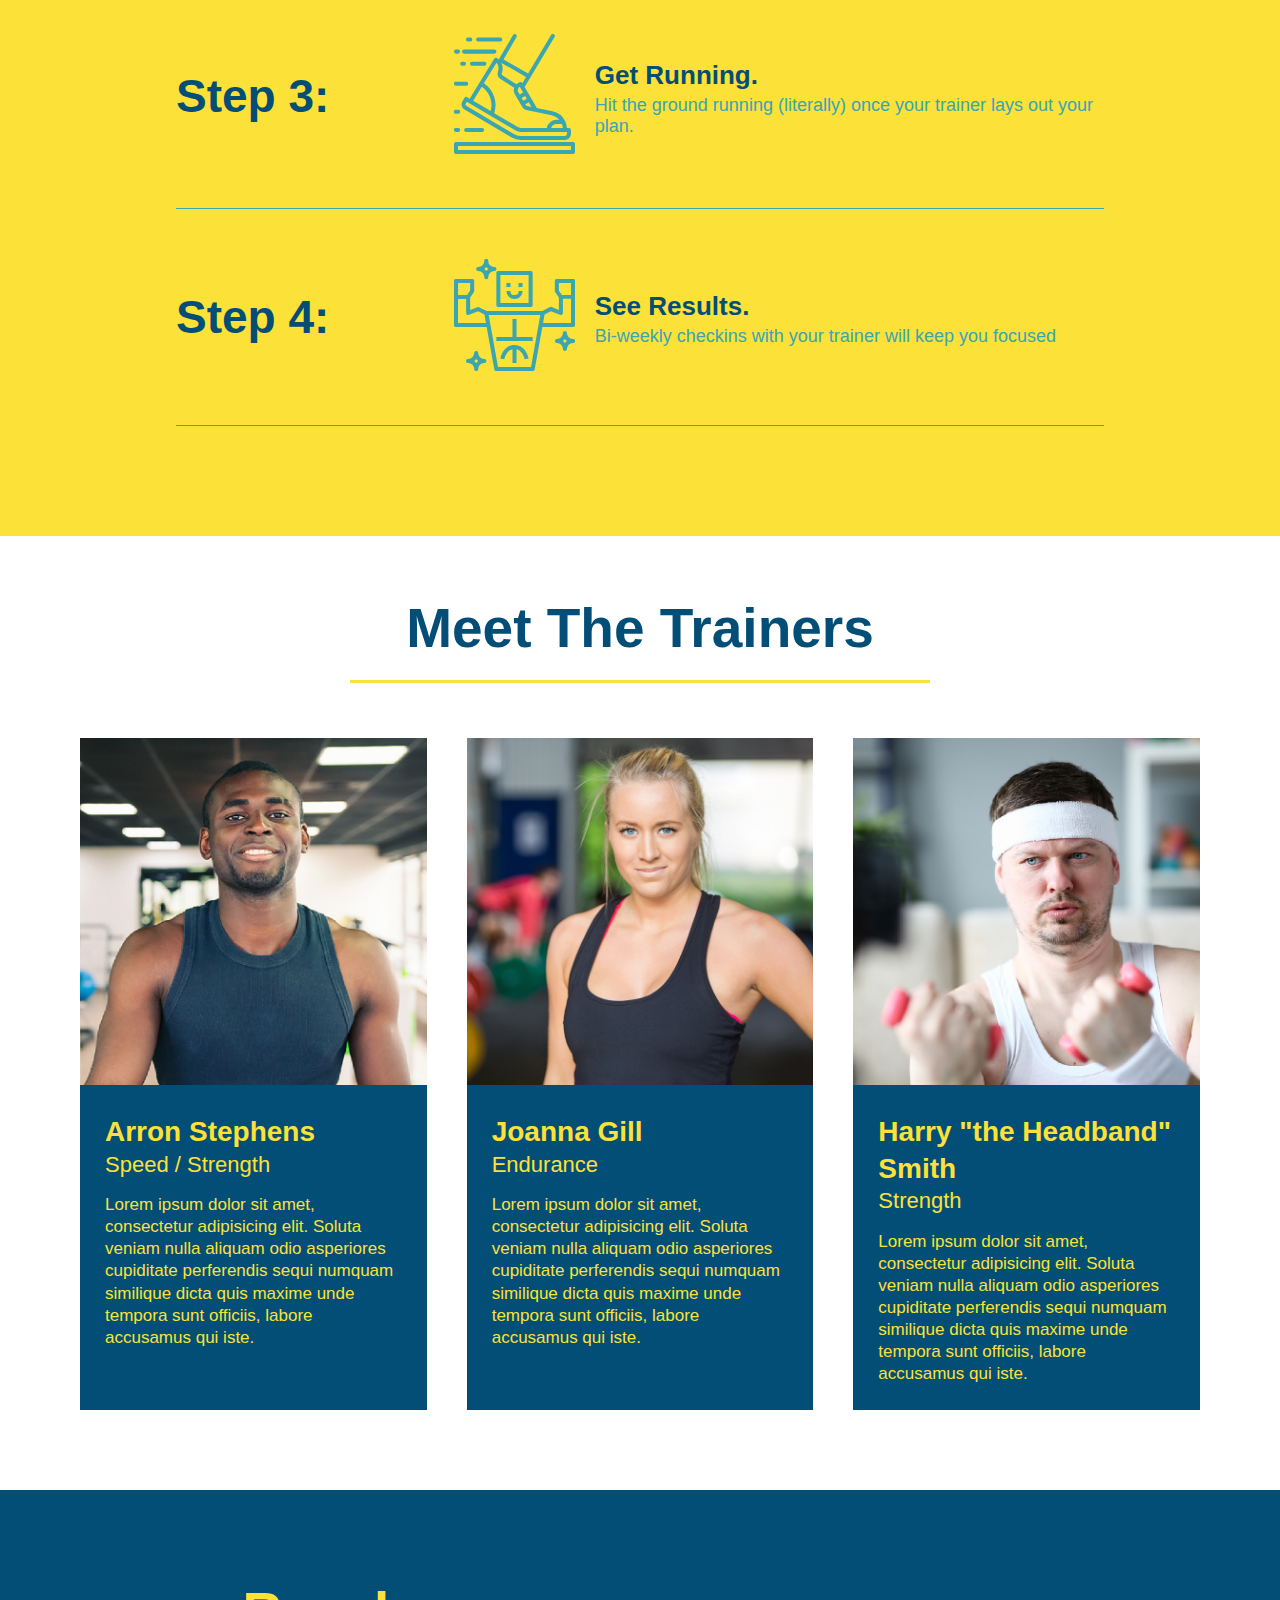
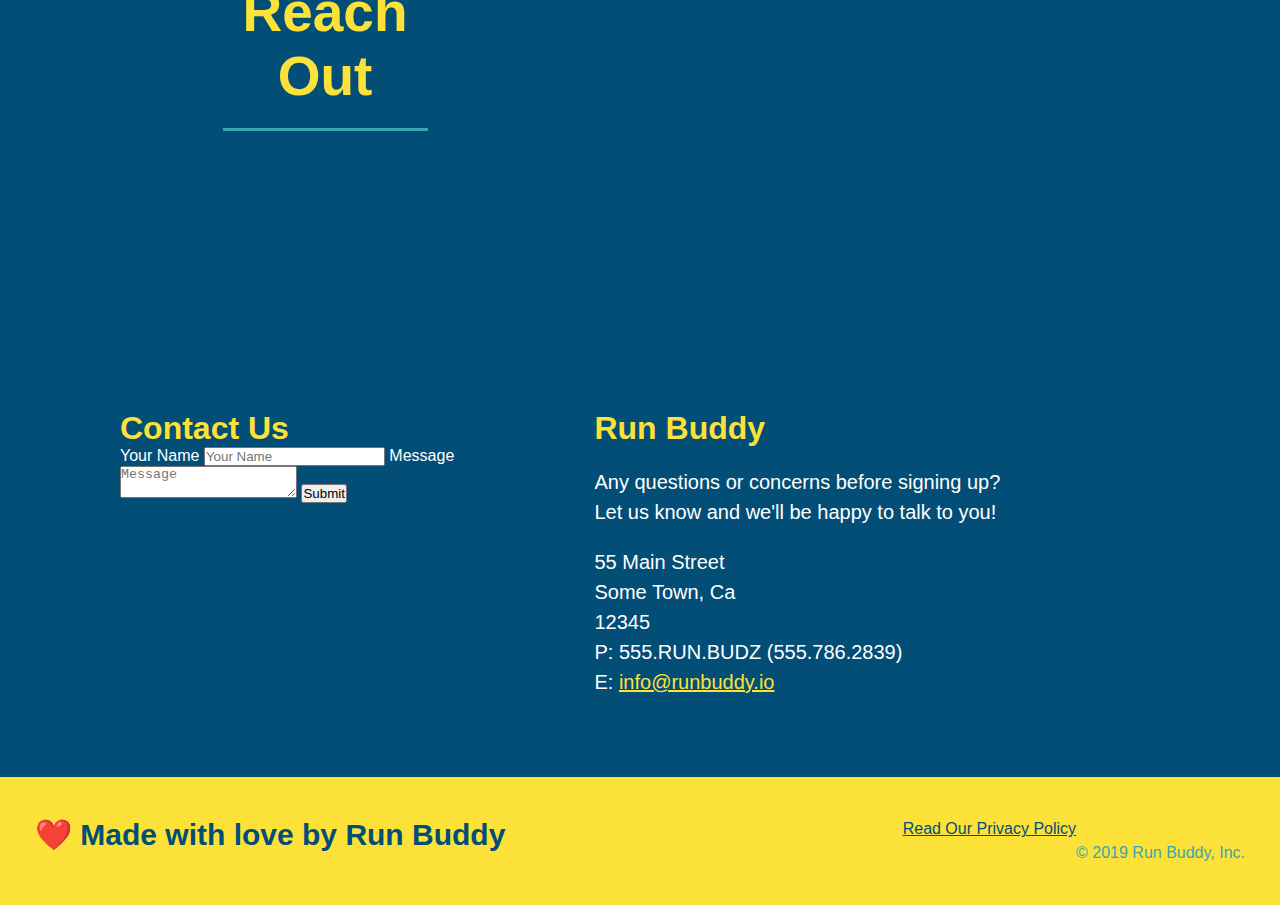
==== commit e0820d68: "debugged/added flexbox trainer cards" ====
--- a/index.html
+++ b/index.html
@@ -171,9 +171,8 @@
                 </p>
                 </div>
                 </article>
-            </div>
- 
-             <div class="trainers">
+            
+
                 <article class="trainer">
                     <img src="./assets/images/trainer-2.jpg" alt="Joanna Gill cooling off after a workout" />
                     <div class="trainer-bio">
@@ -184,9 +183,7 @@
                      </p>
                     </div>
                 </article>
-             </div>
-   
-            <div class="trainers">
+
                  <article class="trainer">
                     <img src="./assets/images/trainer-3.jpg" alt="Harry Smith wearing a headband and lifting comically small pink weights" />
                     <div class="trainer-bio">
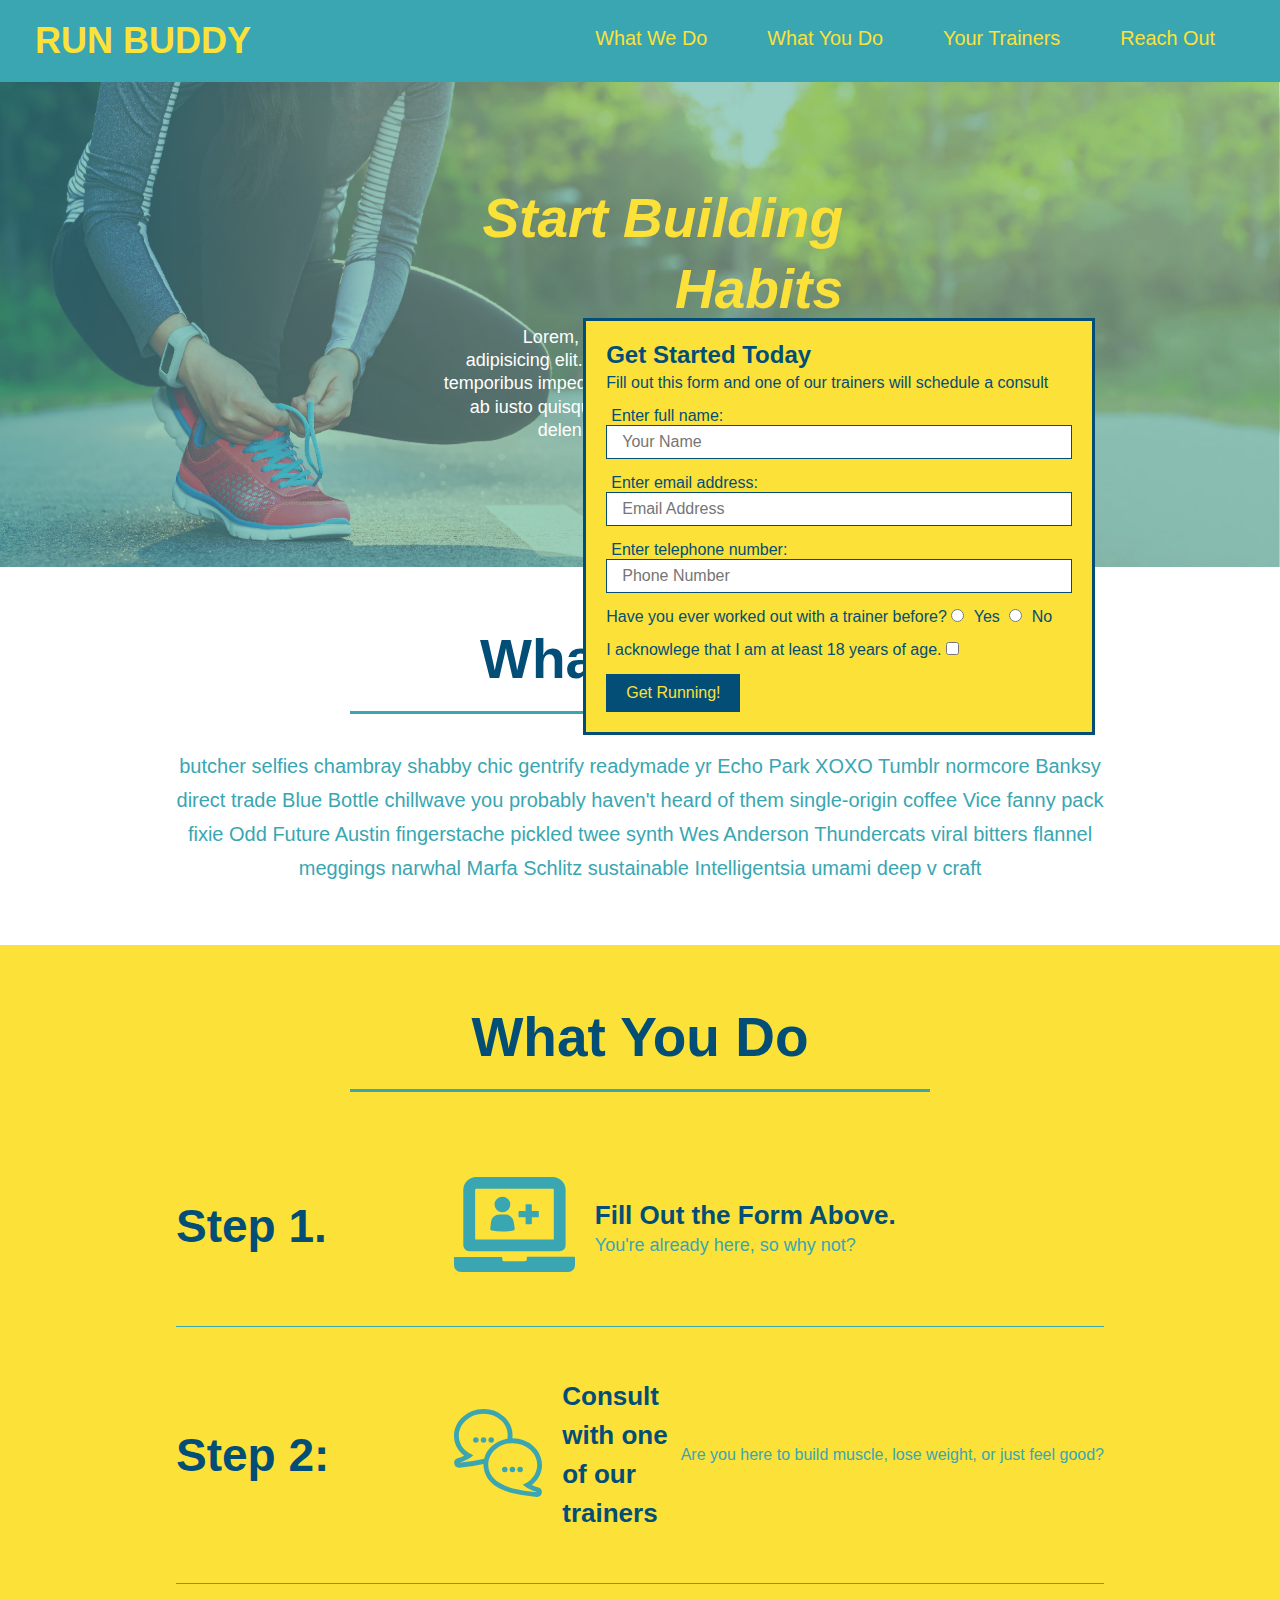
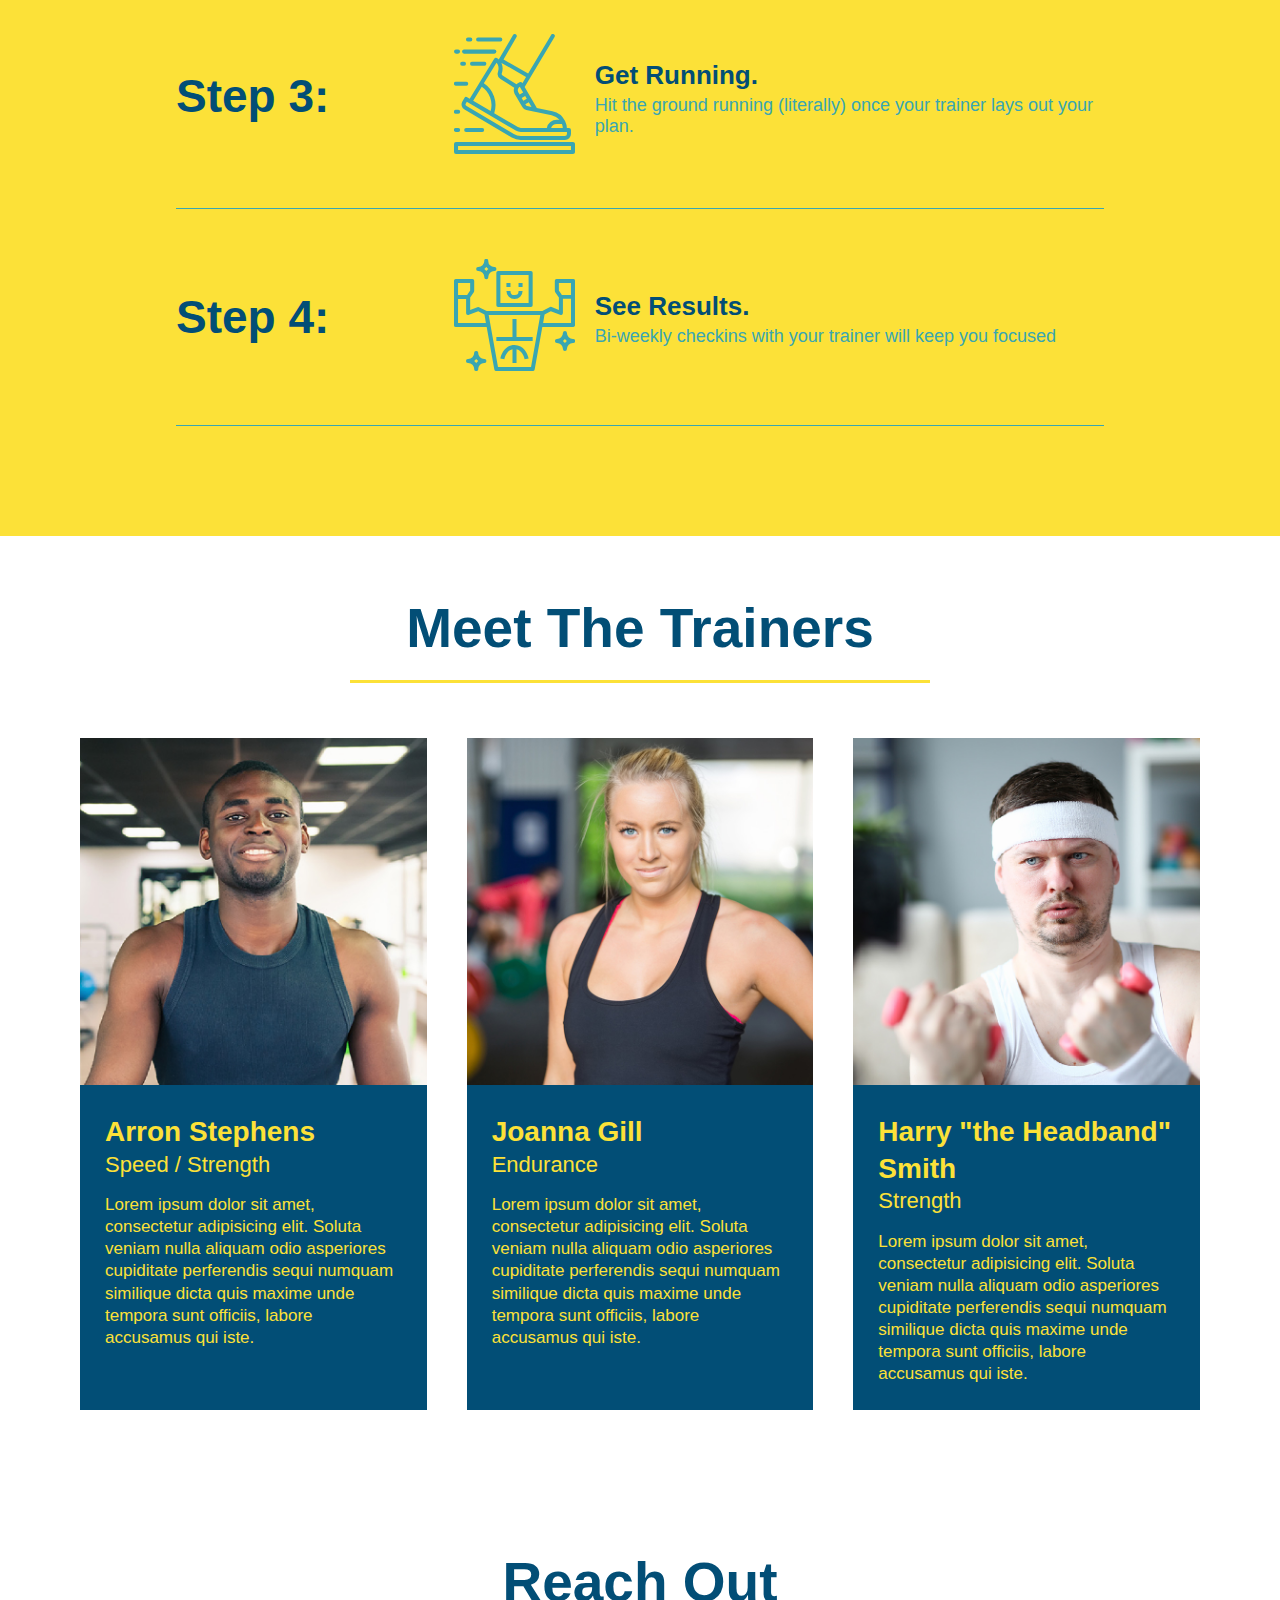
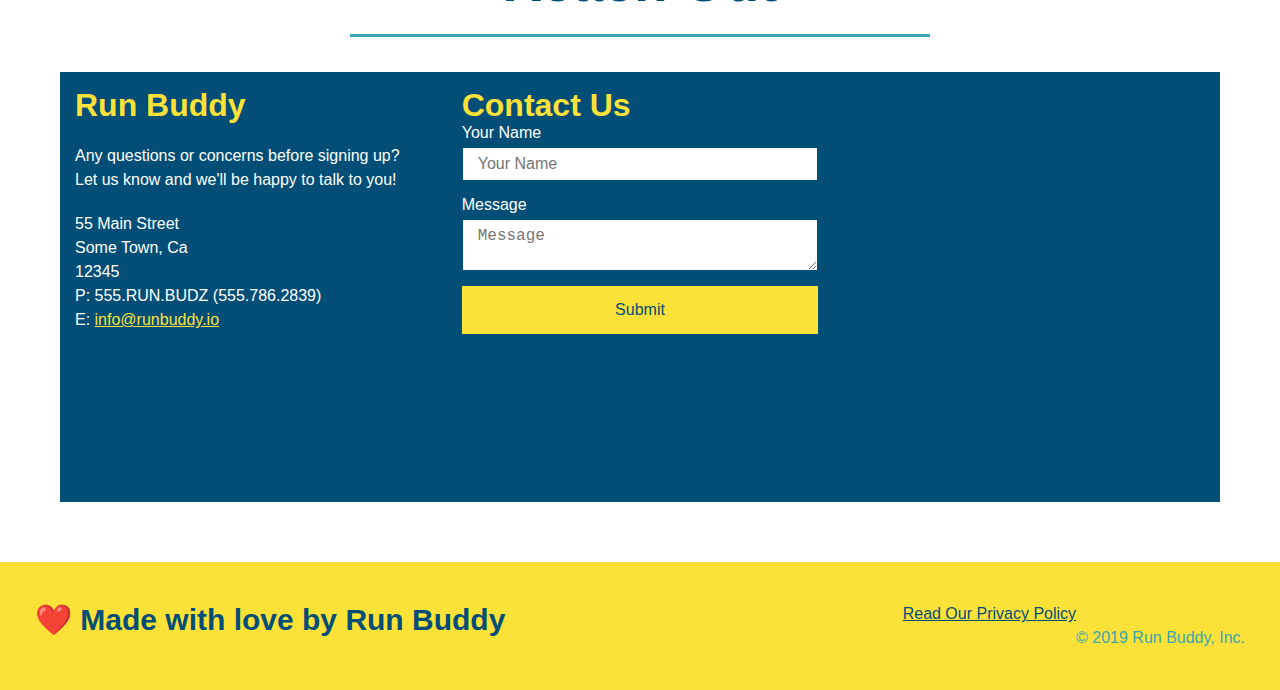
==== commit 0ea9499c: "added flexbox for contact-info" ====
--- a/index.html
+++ b/index.html
@@ -198,28 +198,13 @@
         </section>
 
         <!-- "reach out" section-->
-        <section class="reach-out" id="reach-out">
+        <section id="reach-out">
             <div class="flex-row">
                 <h2 class="section-title secondary-border">Reach Out</h2>
             </div>
-            
+
             <div class="contact-info">
-                <iframe src="https://www.google.com/maps/embed?pb=!1m18!1m12!1m3!1d3145.98929228166!2d-120.42271459999999!3d37.954035999999995!2m3!1f0!2f0!3f0!3m2!1i1024!2i768!4f13.1!3m3!1m2!1s0x8090c46e315aaf1b%3A0xb32d2fcd2023b726!2sMain%20St%2C%20Jamestown%2C%20CA%2095327!5e0!3m2!1sen!2sus!4v1584770293893!5m2!1sen!2sus" height="600" width="450" frameborder="0" style="border:0;" allowfullscreen="" aria-hidden="false" tabindex="0"></iframe>
-            </div>
-
-            <div class="contact-info">
-                <h3>Contact Us</h3>
-                <form>
-                    <label for="contact-name">Your Name</label>
-                    <input type="text" id="contact-name" placeholder="Your Name">
-
-                    <label for="contact-message">Message</label>
-                    <textarea id="contact-message" placeholder="Message"></textarea>
-                    <button type="submit">Submit</button>
-                </form>
-            </div>
-
-            <div>
+                <div>
                 <h3>Run Buddy</h3>
                 <p>Any questions or concerns before signing up?
                     <br />
@@ -232,7 +217,24 @@
                     P: 555.RUN.BUDZ (555.786.2839)<br/>
                     E: <a href="mailto:info@runbuddy.io">info@runbuddy.io</a>
                 </address>
-            </div>
+                 </div>
+
+            <div class="contact-form">
+                <h3>Contact Us</h3>
+                <form>
+                    <label for="contact-name">Your Name</label>
+                    <input type="text" id="contact-name" placeholder="Your Name">
+
+                    <label for="contact-message">Message</label>
+                    <textarea id="contact-message" placeholder="Message"></textarea>
+                    <button type="submit">Submit</button>
+                </form>
+            </div>
+
+       
+            <iframe src="https://www.google.com/maps/embed?pb=!1m18!1m12!1m3!1d3145.98929228166!2d-120.42271459999999!3d37.954035999999995!2m3!1f0!2f0!3f0!3m2!1i1024!2i768!4f13.1!3m3!1m2!1s0x8090c46e315aaf1b%3A0xb32d2fcd2023b726!2sMain%20St%2C%20Jamestown%2C%20CA%2095327!5e0!3m2!1sen!2sus!4v1584770293893!5m2!1sen!2sus" frameborder="0" style="border:0;" allowfullscreen></iframe>
+        
+        </div>
         </section>
 
         <!-- footer -->
--- a/assets/css/style.css
+++ b/assets/css/style.css
@@ -285,43 +285,66 @@
     font-size: 17px;
 }
 
-.reach-out {
+.contact-info {
    background: #024e76;
-}
-
-.reach-out h2 {
-    color: #fce138;
-}
-
-.reach-out iframe {
+   display: flex;
+   justify-content: space-between;
+   flex-wrap: wrap;
+}
+
+.contact-info h2 {
+    color: #fce138;
+}
+
+.contact-info iframe {
     height: 400px;
-    width: 400px;
     float: left;
 }
 
-.reach-out div {
-   width: 410px;
-   display: inline-block;
-    vertical-align: top;
-    text-align: left;
-    margin: 30px 0 0 60px;
+.contact-info div {
     color: white;
 }
 
-.reach-out h3 {
+.contact-info h3 {
     color: #fce138;
     font-size: 32px;
 }
 
-.reach-out p, .reach-out address {
+.contact-info p, .contact-info address {
     margin: 20px 0;
     line-height: 1.5;
-    font-size: 20px;
+    font-size: 16px;
     font-style: normal;
 }
 
-.reach-out a {
-    color: #fce138;
+.contact-info a {
+    color: #fce138;
+}
+
+.contact-form input, .contact-form textarea {
+    border: 1px solid #024e76;
+    display: block;
+    padding: 7px 15px;
+    font-size: 16px;
+    color: #024e76;
+    width: 100%;
+    margin-bottom: 15px;
+    margin-top: 5px;
+}
+
+.contact-form button {
+    width: 100%;
+    border: none;
+    background: #fce138;
+    color: #024e76;
+    text-align: center;
+    padding: 15px 0;
+    font-size: 16px;
+}
+
+.contact-info > * {
+    flex: 1;
+    margin: 15px;
 }
 
 .flex-row {
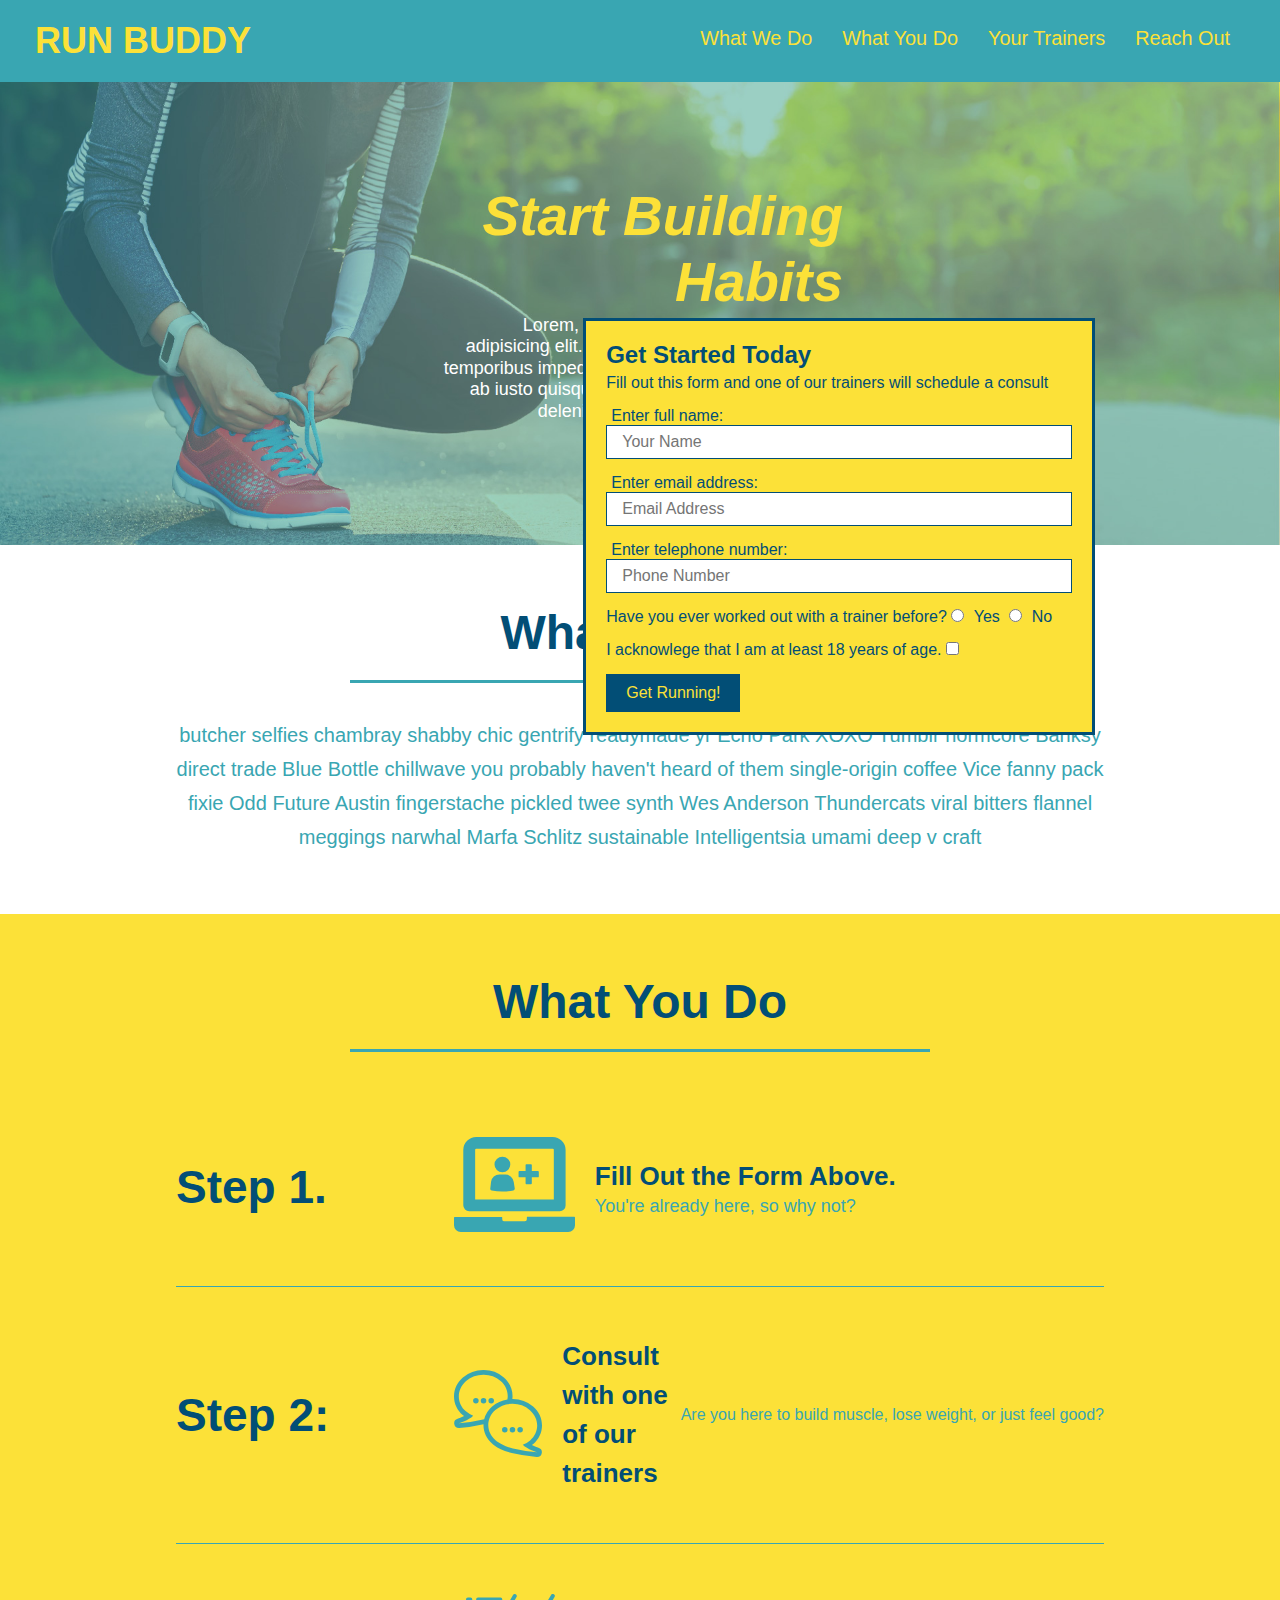
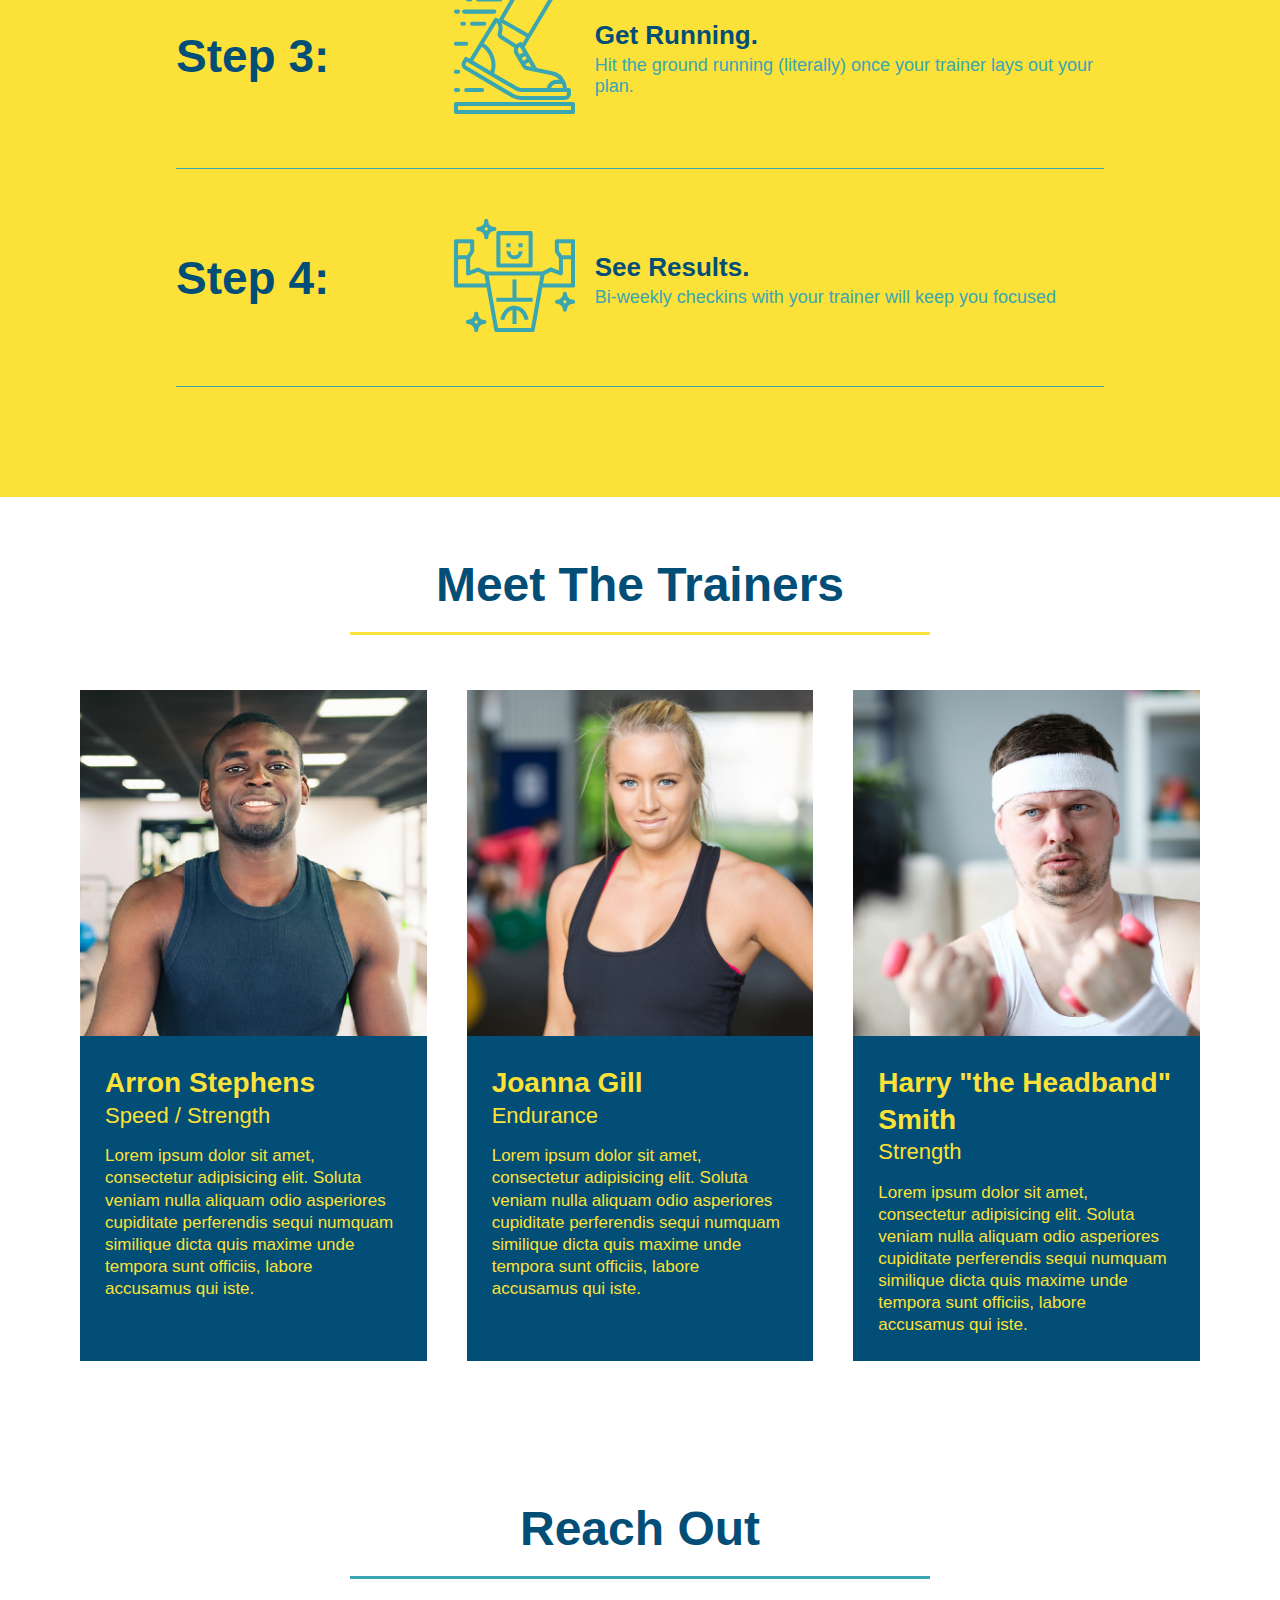
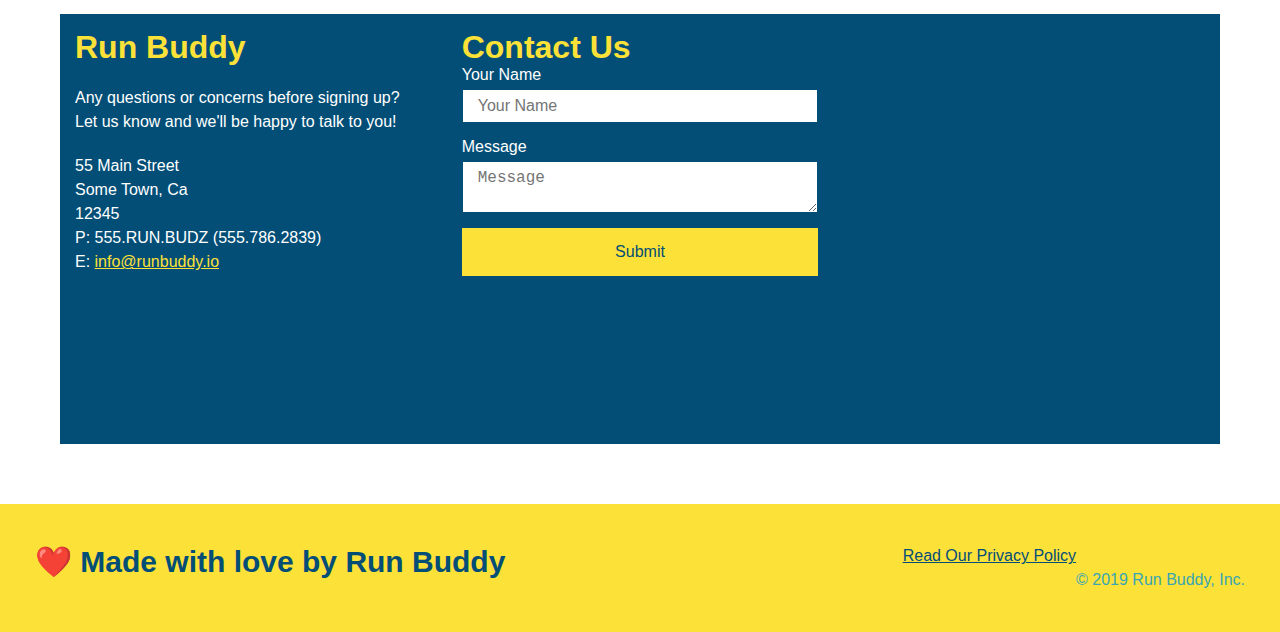
==== commit b72a634a: "tested media queries" ====
--- a/index.html
+++ b/index.html
@@ -3,6 +3,7 @@
     <head>
         <link rel="stylesheet" href="./assets/css/style.css"/>
         <meta charset="UTF-8" />
+        <meta name="viewport" content="width=device-width, initial-scale=1.0" />
         <title>Run Buddy</title>
     </head>
     <body>
--- a/assets/css/style.css
+++ b/assets/css/style.css
@@ -37,7 +37,7 @@
 }
 
 header nav ul li a {
-    margin: 0 30px;
+    padding: 10px 15px;
     font-weight: lighter;
     font-size: 1.55vw;
 }
@@ -93,7 +93,7 @@
     display: flex;
     justify-content: center;
     flex-wrap: wrap;
-
+    align-items: flex-start;
 }
 
 .hero-form {
@@ -148,7 +148,7 @@
     text-align: right;
     width: 35%;
     margin: 3.5%;
-    line-height: 1.3;
+    line-height: 1.2;
 }
 
 .hero-cta h2 {
@@ -171,7 +171,7 @@
 }
 
 .section-title {
-font-size: 55px;
+font-size: 48px;
 color: #024e76;
 border-bottom: 3px solid;
 border-color: #39a6b2;
@@ -349,4 +349,13 @@
 
 .flex-row {
     display: flex;
-}+}
+
+@media screen and (max-width: 980px) {
+}
+
+@media screen and (max-width:768px) {
+}
+
+@media screen and (max-width: 575px) {
+}
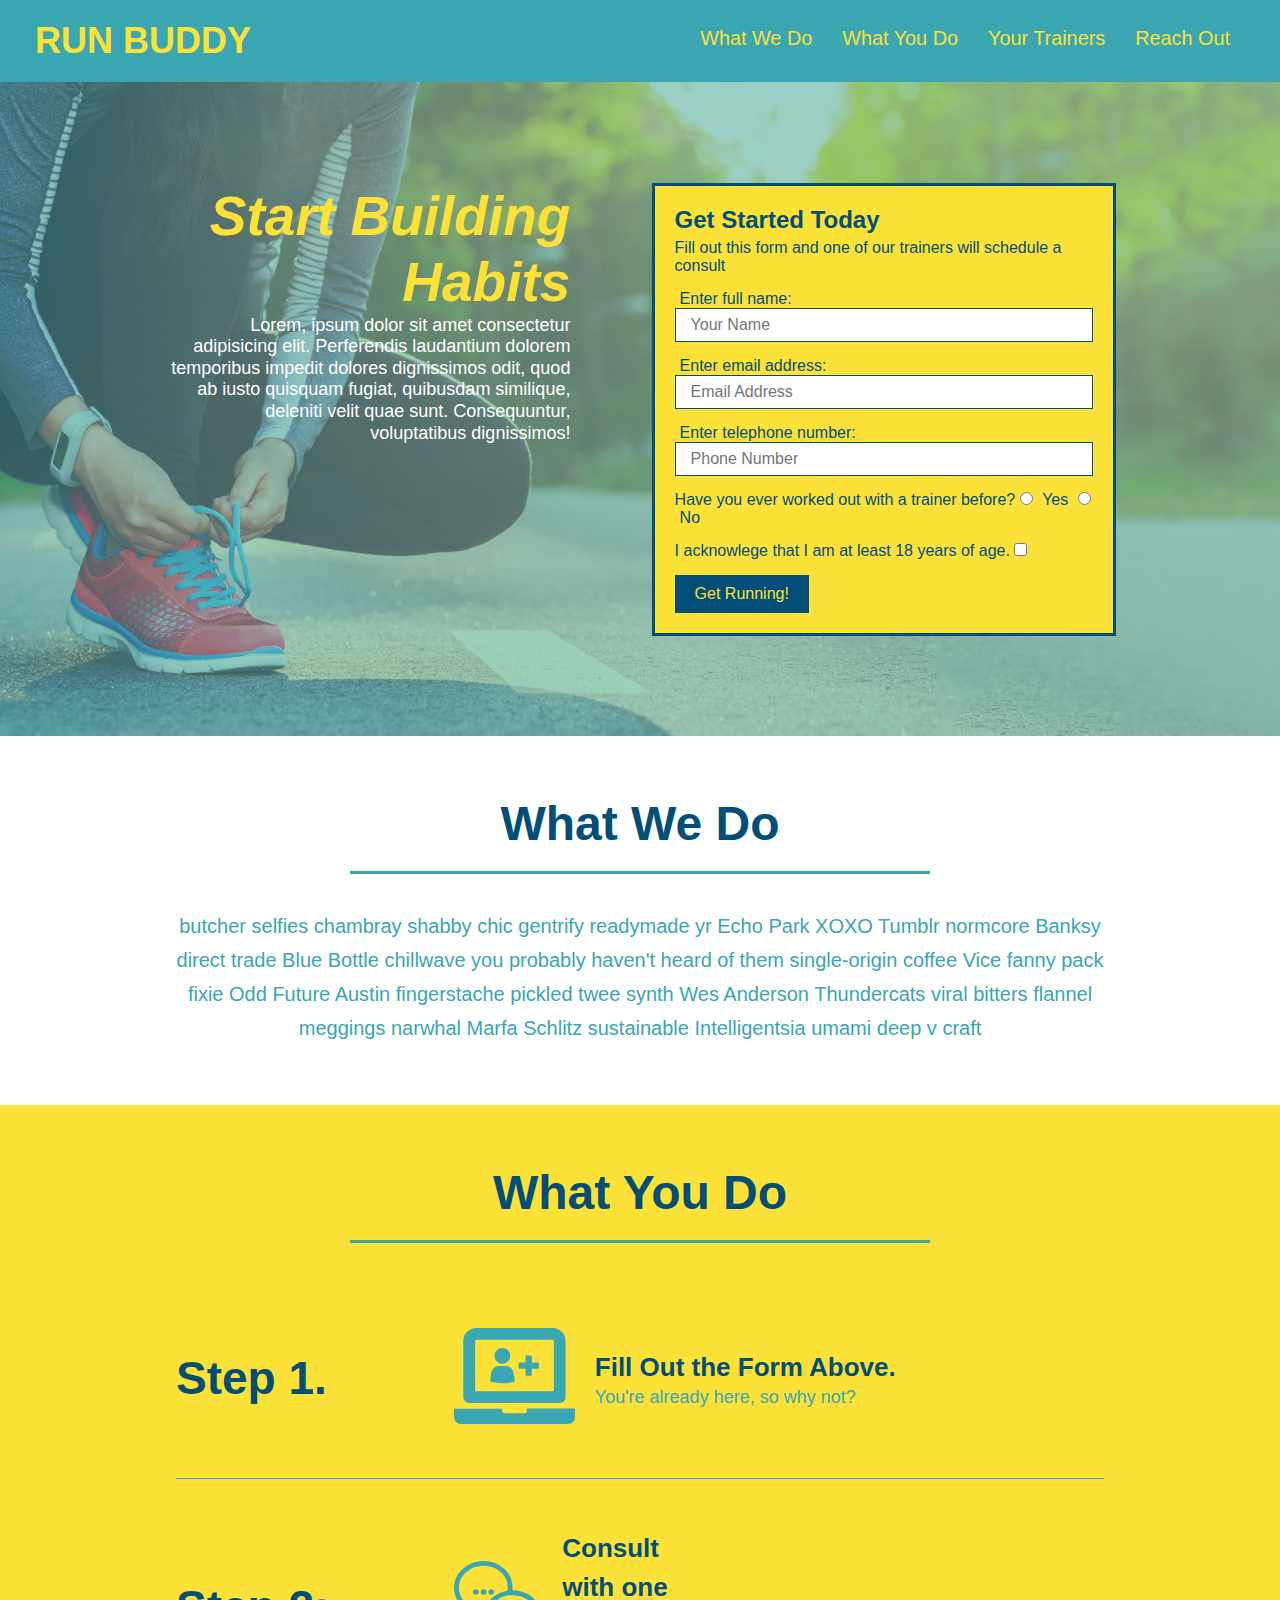
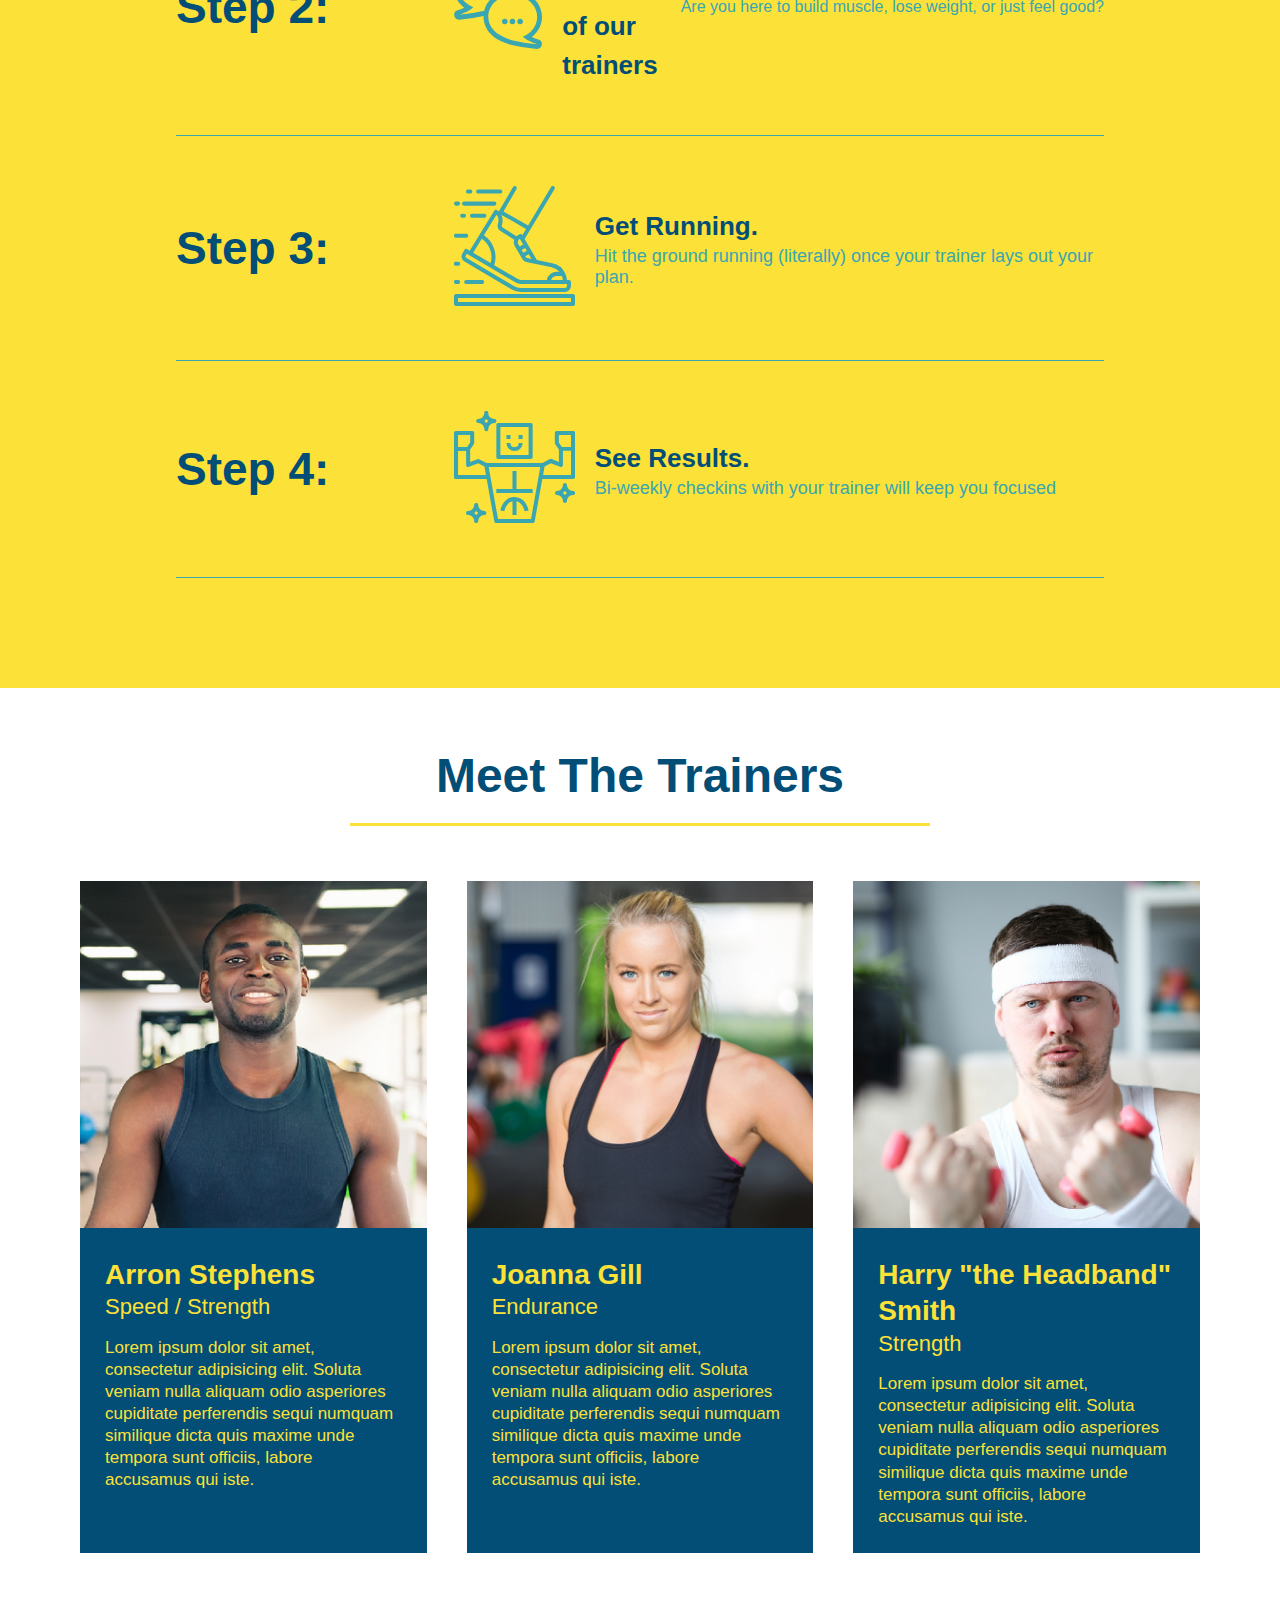
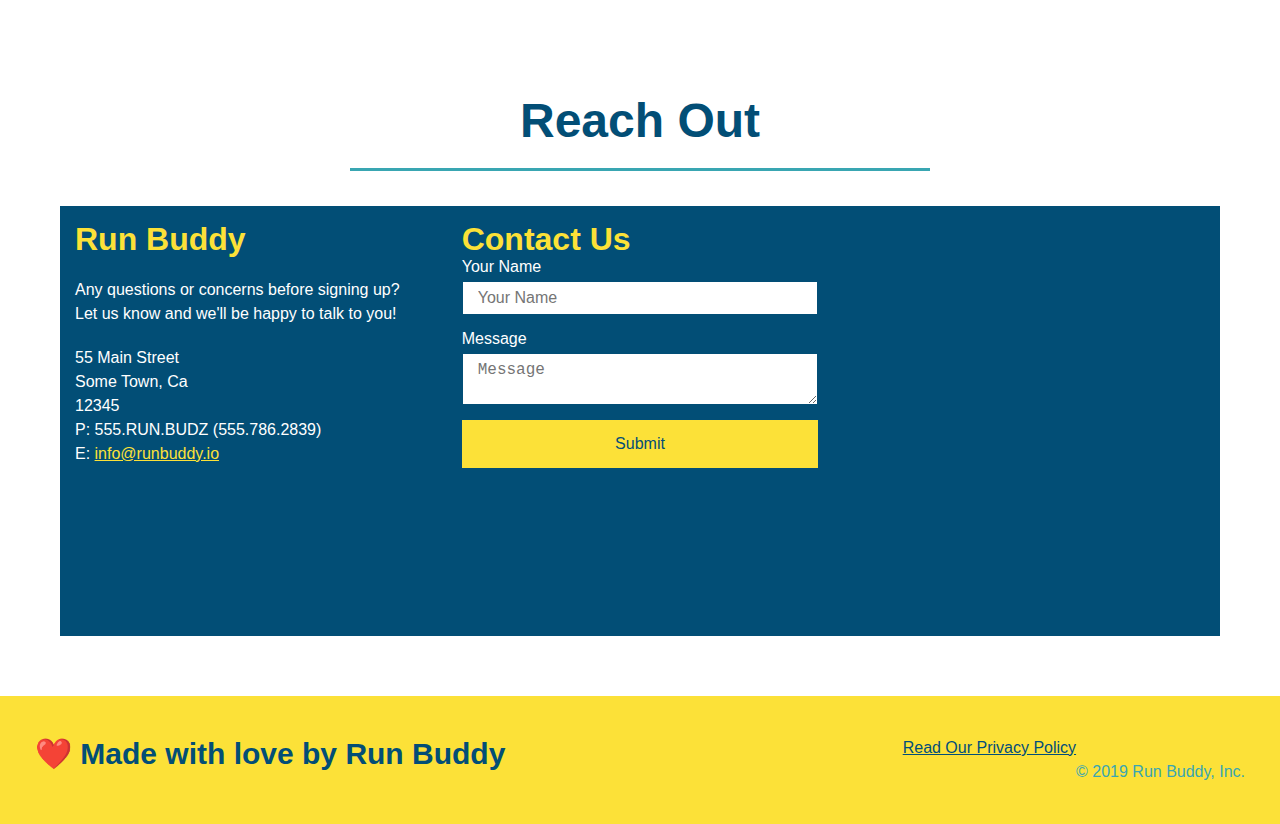
==== commit 1bf52b92: "one last commit before working on css grid" ====
--- a/index.html
+++ b/index.html
@@ -198,6 +198,8 @@
              </div>
         </section>
 
+        
+
         <!-- "reach out" section-->
         <section id="reach-out">
             <div class="flex-row">
--- a/assets/css/style.css
+++ b/assets/css/style.css
@@ -62,8 +62,8 @@
     padding: 40px 35px;
     display: flex;
     justify-content: space-between;
-
-flex-wrap: wrap;}
+    flex-wrap: wrap;
+}
 
 footer h2 {
    
@@ -104,7 +104,6 @@
     border-style: solid;
     border-width: 3px;
     border-color: #024e76;
-    position: absolute;
     bottom: 120px;
     right: 140px;
     margin: 3.5%;
@@ -352,10 +351,103 @@
 }
 
 @media screen and (max-width: 980px) {
+    header {
+        padding-bottom: 0;
+        justify-content: center;
+    }
+
+    header h1 {
+        width: 100%;
+        text-align: center;
+    }
+
+    header nav ul {
+        margin-top: 20px;
+        width: 100%;
+        justify-content: center;
+    }
+
+    footer h2, footer div {
+        text-align: center;
+        width: 100%;
+    }
+
+    .hero-cta, .hero-form {
+        width: 100%;
+    }
+
+    .hero-cta {
+        text-align: center;
+    }
+
+    .section-title {
+        width: 80%;
+    }
+
+    .trainer {
+        flex: 0 70%;
+    }
+
+    .contact-info iframe{
+        flex: 1 100%;
+    }
 }
 
 @media screen and (max-width:768px) {
+    section {
+        padding: 30px 15px;
+    }
+
+    .step h3 {
+        flex: 1 100%;
+        text-align: center;
+    }
+
+    .step-info {
+        flex: 2 100%;
+        text-align: center;
+        justify-content: center;
+    }
+
+    .step-img {
+        flex: 0 32%;
+        margin-right: 0;
+        margin-top: 15px;
+        margin-bottom: 15px;
+    }
+
+    .step-text {
+        flex: 100%;
+    }
 }
 
 @media screen and (max-width: 575px) {
-}
+    .hero-form button {
+        width: 100%;
+    }
+
+    .section-title {
+        width: 95%;
+    }
+
+    .intro p {
+        width: 100%;
+    }
+
+    .trainer {
+        flex: 0 100%;
+    }
+
+    .contact-info {
+        text-align: center;
+    }
+
+    .contact-info > * {
+        flex: 0 100%;
+    }
+
+    .contact-form {
+        order: 3;
+    }
+}
+
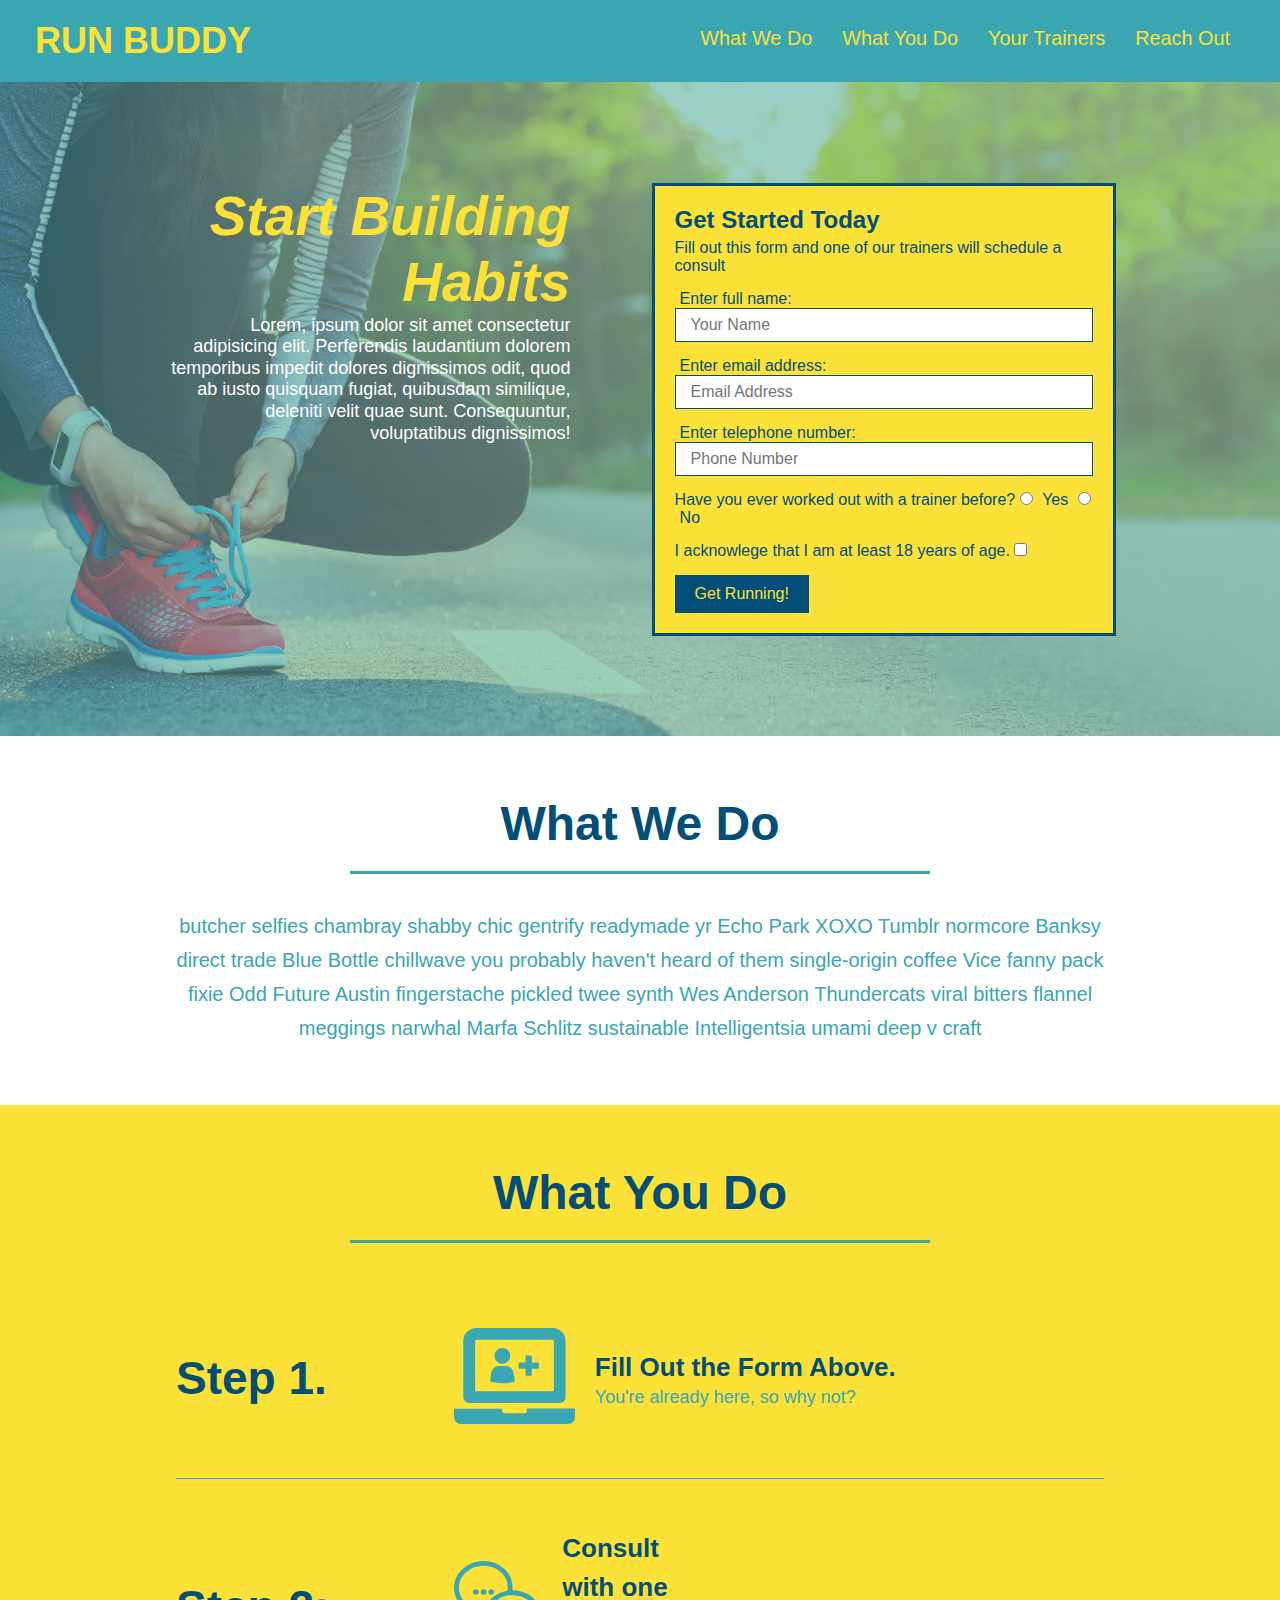
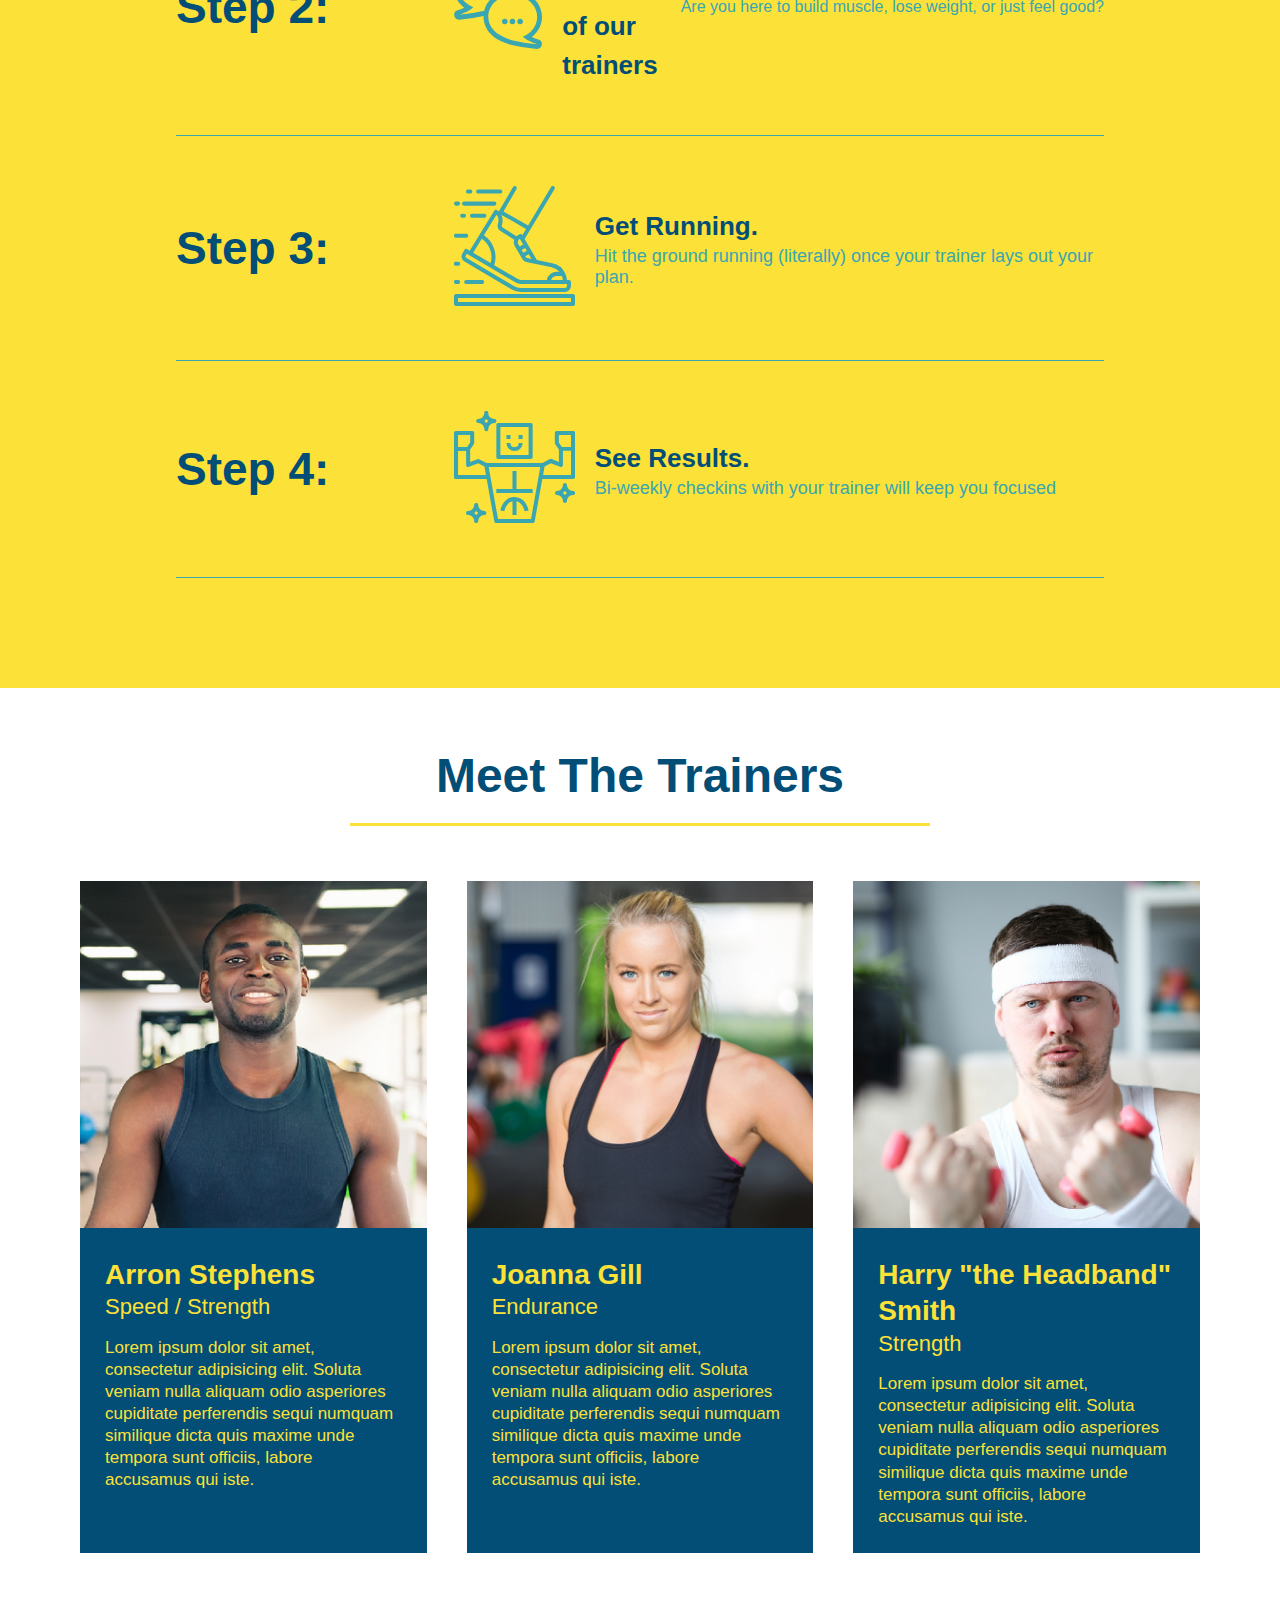
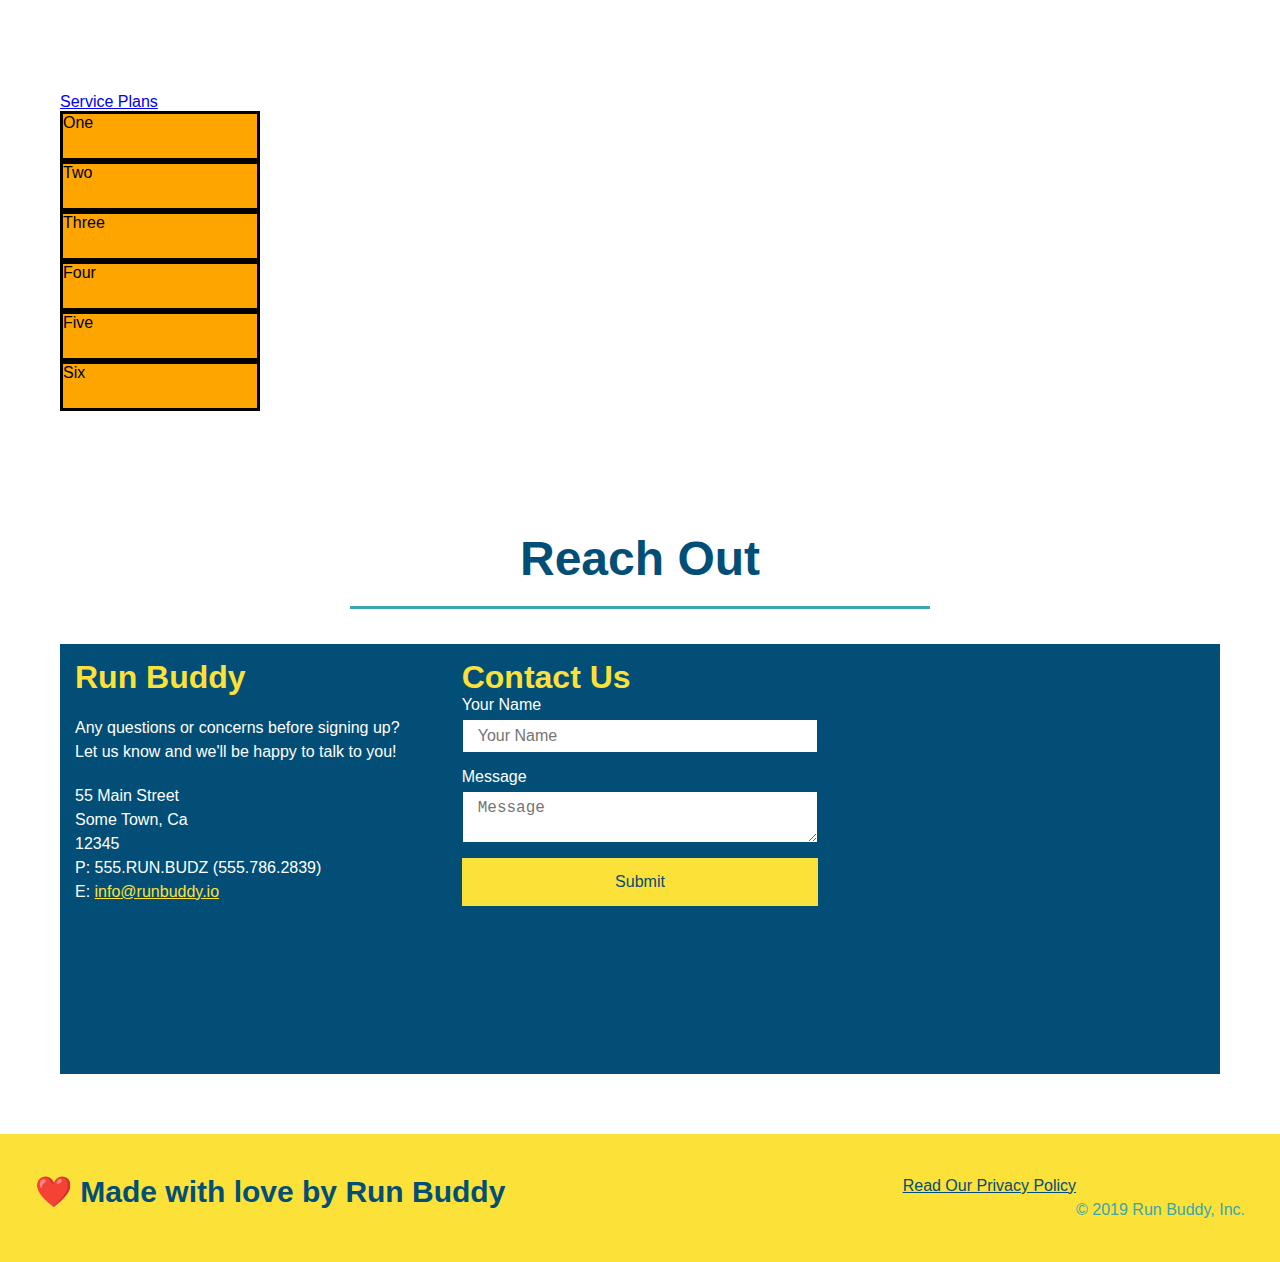
==== commit 5c109c5d: "added grid example" ====
--- a/index.html
+++ b/index.html
@@ -198,7 +198,16 @@
              </div>
         </section>
 
-        
+        <section id="service-plans" class="services">
+            <a href="#service-plans">Service Plans</a>
+                <div class="service-grid-container">
+                    <div class="service-grid-item">One</div>
+                    <div class="service-grid-item">Two</div>
+                    <div class="service-grid-item">Three</div>
+                    <div class="service-grid-item">Four</div>
+                    <div class="service-grid-item">Five</div>
+                    <div class="service-grid-item">Six</div>
+        </section>
 
         <!-- "reach out" section-->
         <section id="reach-out">
--- a/assets/css/style.css
+++ b/assets/css/style.css
@@ -284,6 +284,19 @@
     font-size: 17px;
 }
 
+.service-grid-container {
+    display: grid;
+}
+
+.service-grid-item {
+    width: 200px;
+    height: 50px;
+    background-color: orange;
+    border: solid;
+    color: black;
+}
+
+
 .contact-info {
    background: #024e76;
    display: flex;
@@ -421,6 +434,7 @@
     }
 }
 
+
 @media screen and (max-width: 575px) {
     .hero-form button {
         width: 100%;
